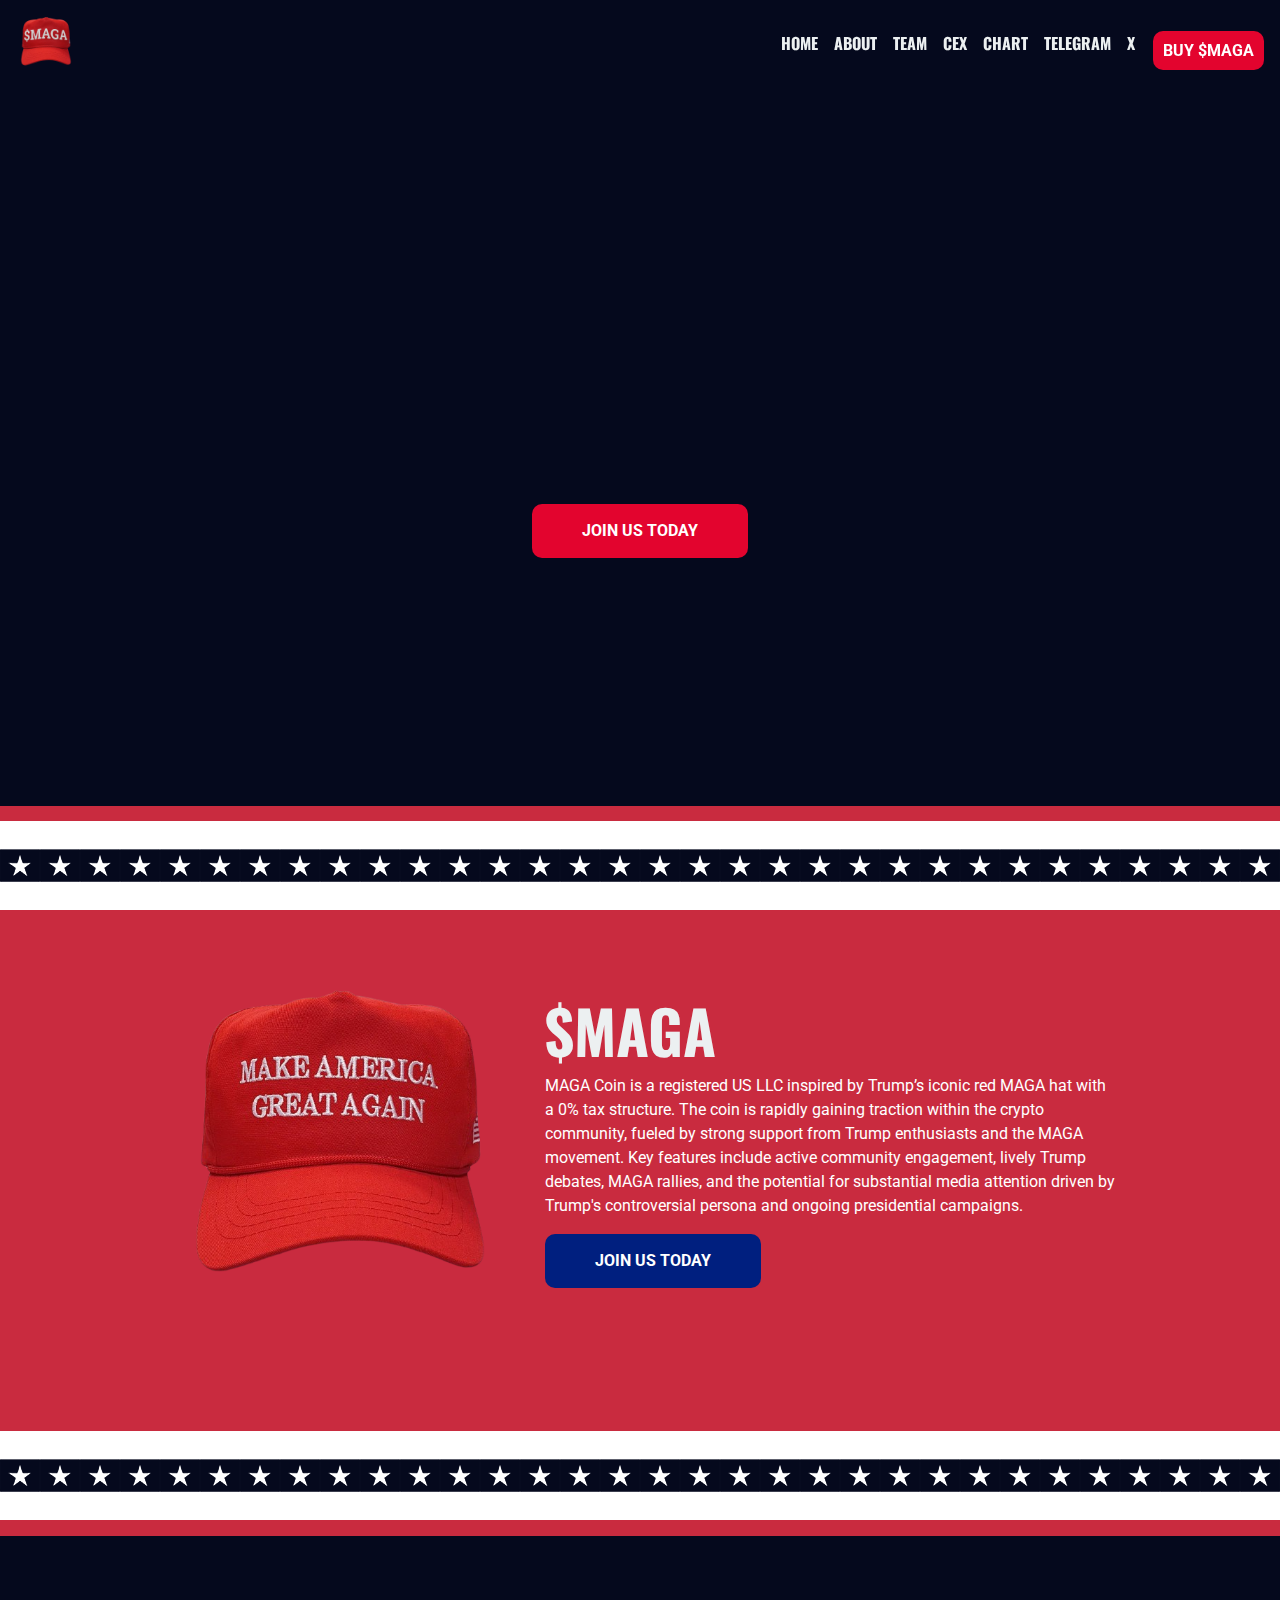
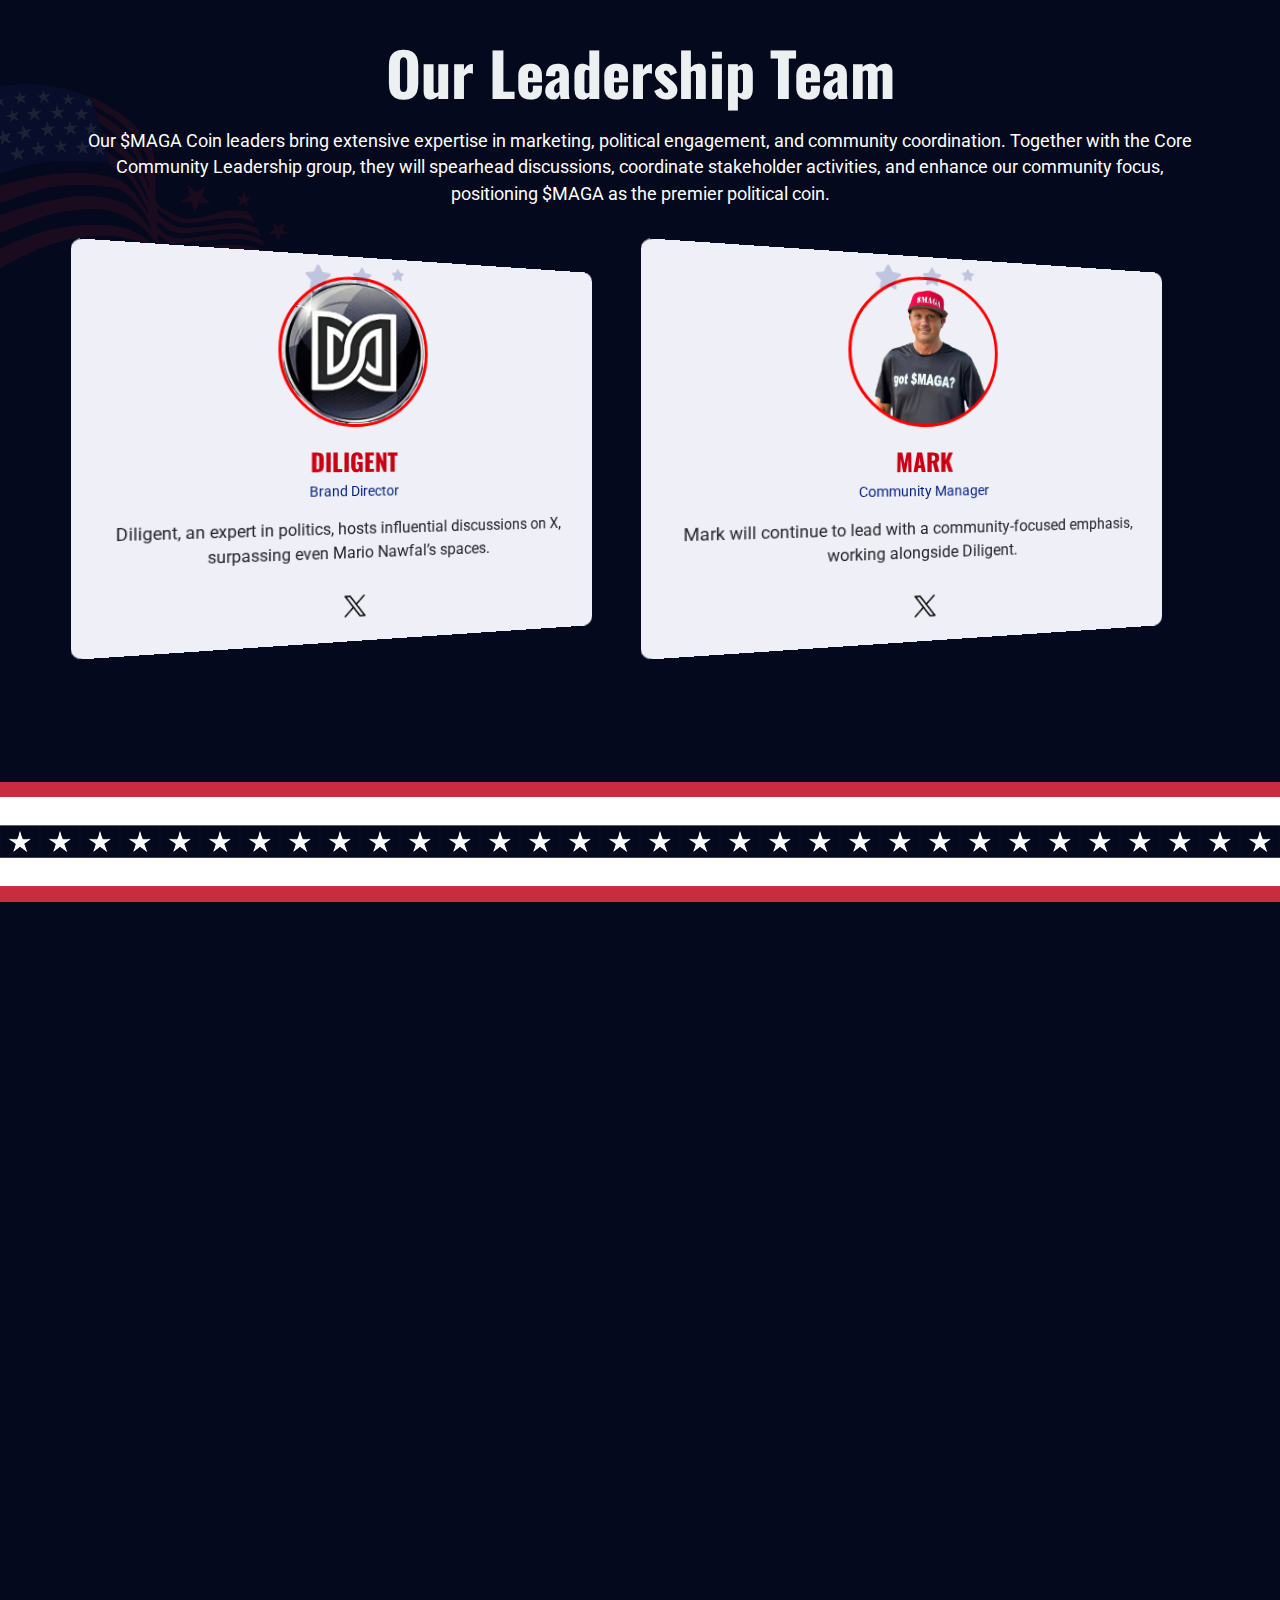
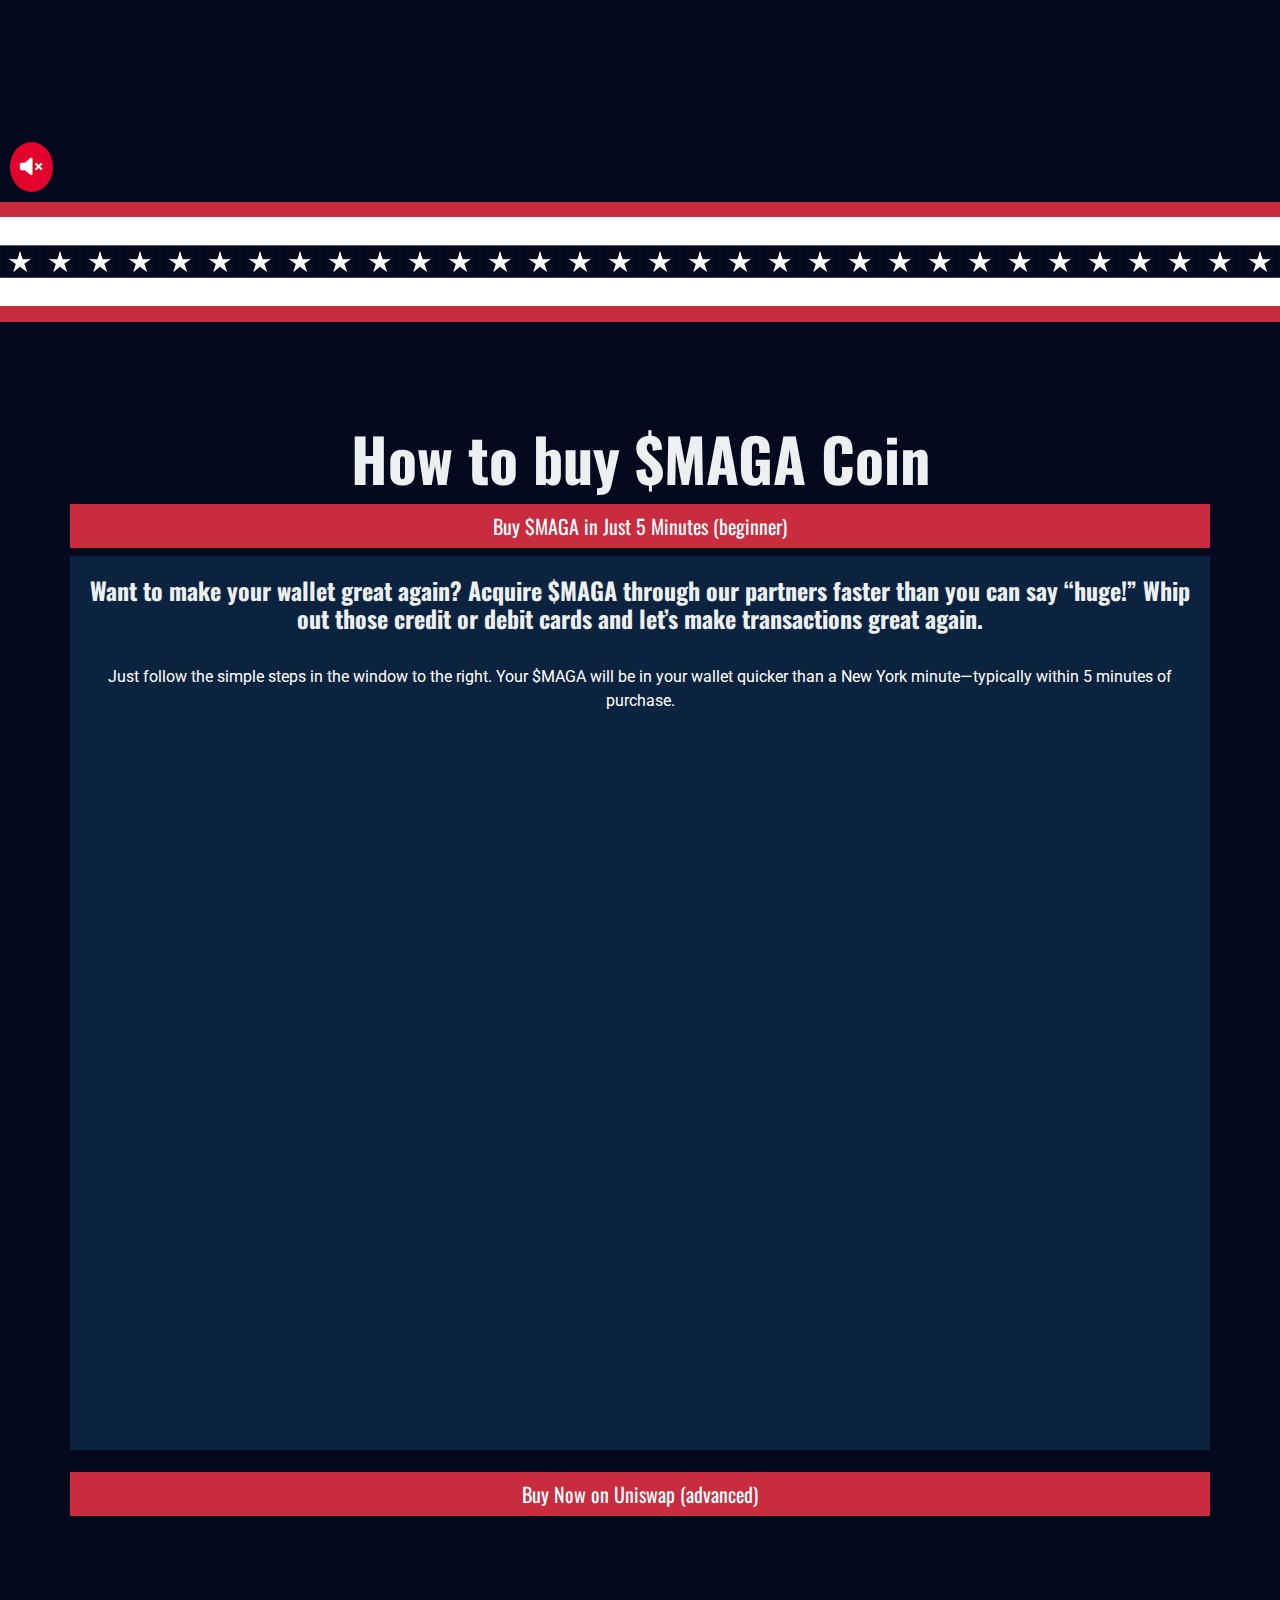
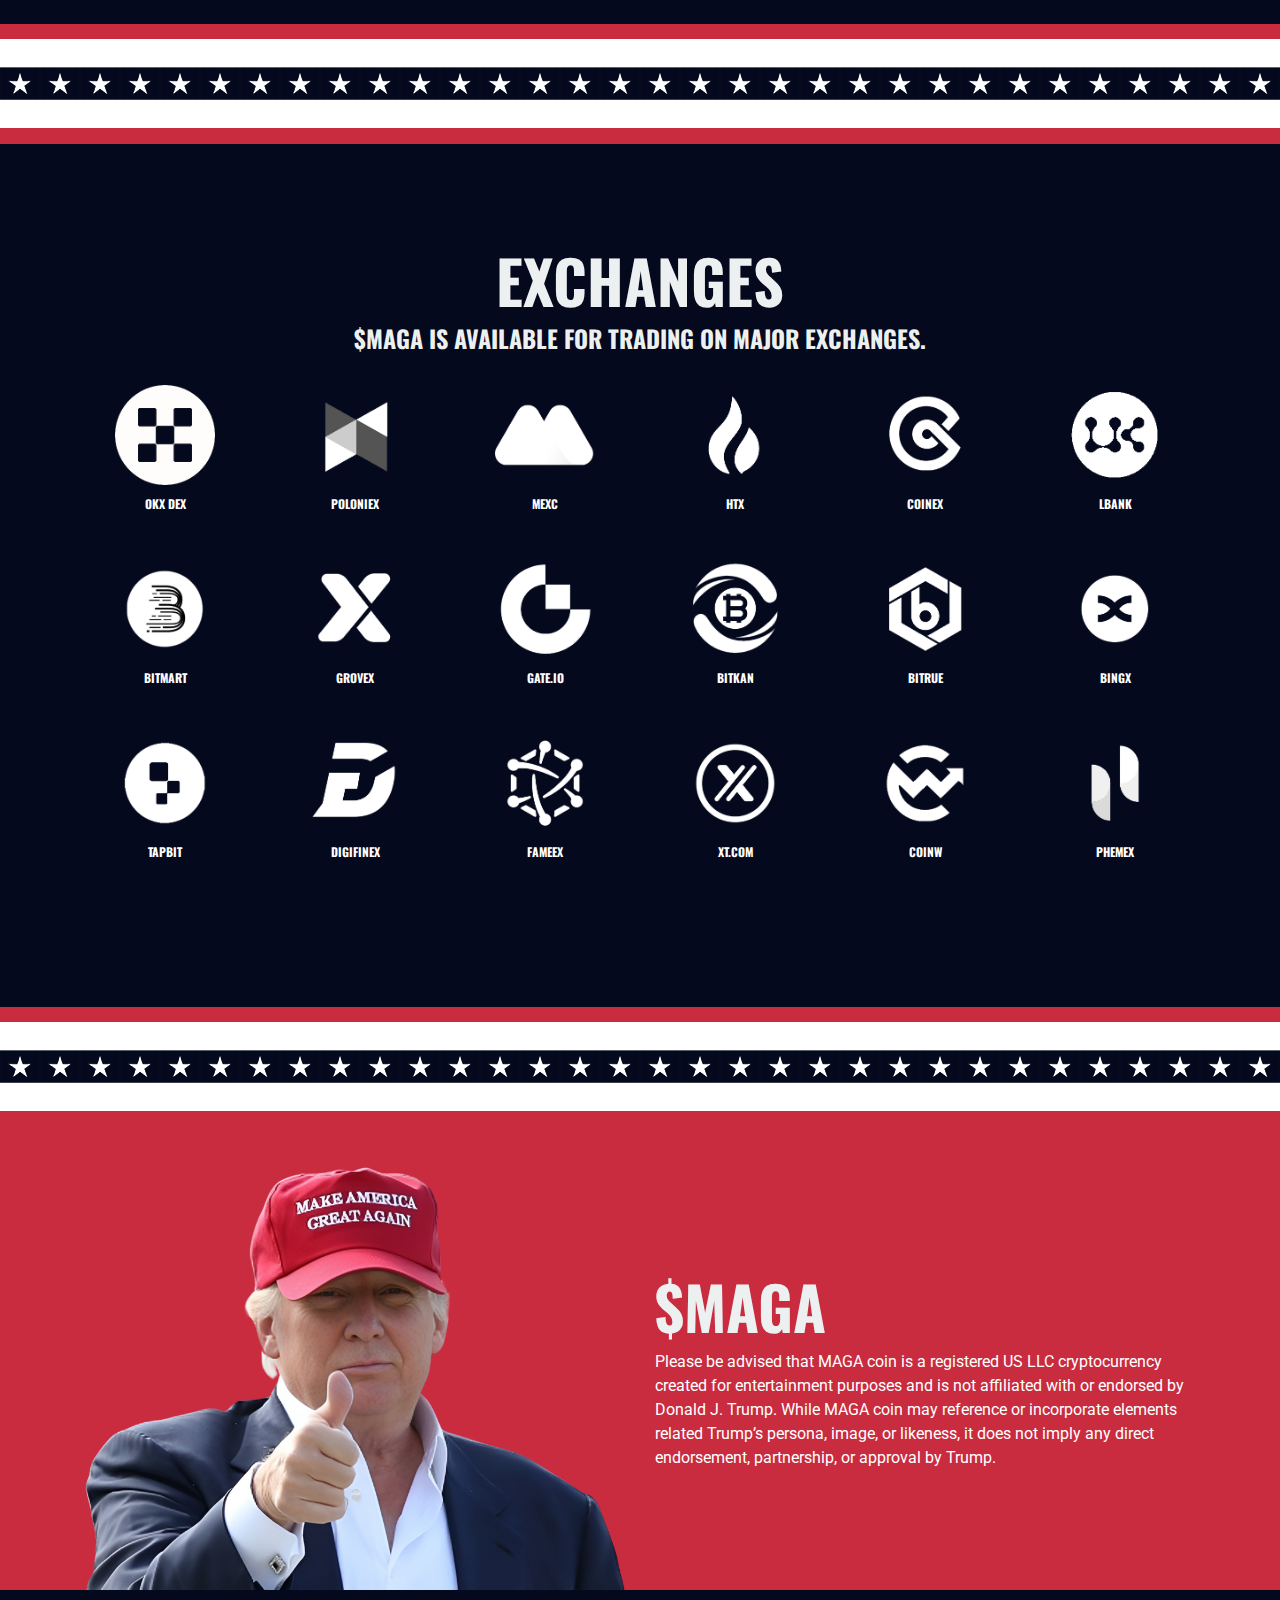
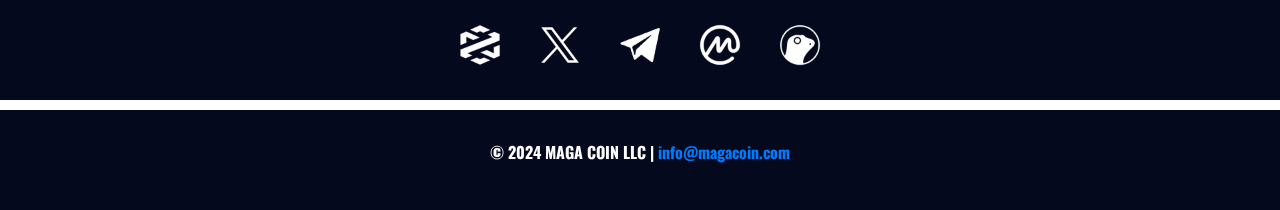
==== index.html @ 1c1b9cb5 "Add files via upload" ====
<!DOCTYPE html><html lang="en"><head>
    <meta charset="UTF-8">
    <meta name="viewport" content="width=device-width, initial-scale=1.0">
    <title>MAGA Coin - Make America Great Again</title>
    <meta name="description" content="MAGA Coin ($MAGA) is a community-driven meme token inspired by Trump's iconic 'Make America Great Again' hat. Offering 0% tax and powered by strong community engagement, $MAGA aims to become the top political token on the Ethereum network. Join us in promoting financial freedom and self-custody, and participate in vibrant discussions, rallies, and more.">

    <link href="https://maxcdn.bootstrapcdn.com/bootstrap/4.5.2/css/bootstrap.min.css" rel="stylesheet">
    <link href="https://fonts.googleapis.com/css2?family=Oswald:wght@400;700&amp;display=swap" rel="stylesheet">
    <link rel="preconnect" href="https://fonts.googleapis.com">
    <link rel="preconnect" href="https://fonts.gstatic.com" crossorigin="">
<link rel="preconnect" href="https://fonts.googleapis.com">
<link rel="preconnect" href="https://fonts.gstatic.com" crossorigin="">
<link href="https://fonts.googleapis.com/css2?family=Oswald:wght@200..700&amp;family=Roboto:ital,wght@0,100;0,300;0,400;0,500;0,700;0,900;1,100;1,300;1,400;1,500;1,700;1,900&amp;display=swap" rel="stylesheet">    <link rel="stylesheet" href="https://cdnjs.cloudflare.com/ajax/libs/animate.css/4.1.1/animate.min.css">
    <link href="https://cdnjs.cloudflare.com/ajax/libs/aos/2.3.4/aos.css" rel="stylesheet">
  <link rel="stylesheet" href="https://cdnjs.cloudflare.com/ajax/libs/font-awesome/6.0.0-beta3/css/all.min.css">
    
    <meta property="og:title" content="MAGA Coin - Make America Great Again">
    <meta property="og:description" content="MAGA Coin ($MAGA) is a community-driven meme token inspired by Trump's iconic 'Make America Great Again' hat. Offering 0% tax and powered by strong community engagement, $MAGA aims to become the top political token on the Ethereum network. Join us in promoting financial freedom and self-custody, and participate in vibrant discussions, rallies, and more.">
    <meta property="og:image" content="https://magacoin.com/logo.png">
    <meta property="og:url" content="https://your-website-url.com">
    <meta property="og:type" content="website">
    <meta property="og:site_name" content="MAGA Coin">
    <meta property="og:see_also" content="https://x.com/MAGACoinX">
    <meta property="og:see_also" content="https://t.me/MAGA_HAT">

    <meta name="twitter:card" content="summary_large_image">
    <meta name="twitter:title" content="MAGA Coin - Make America Great Again">
    <meta name="twitter:description" content="MAGA Coin ($MAGA) is a community-driven meme token inspired by Trump's iconic 'Make America Great Again' hat. Offering 0% tax and powered by strong community engagement, $MAGA aims to become the top political token on the Ethereum network. Join us in promoting financial freedom and self-custody, and participate in vibrant discussions, rallies, and more.">
    <meta name="twitter:image" content="https://magacoin.com/logo.png">
    <meta name="twitter:site" content="@MagaHAT_ETH">
    <meta name="twitter:creator" content="@MagaHAT_ETH">
	
  <link href="maga.css" rel="stylesheet">
	<link rel="apple-touch-icon" sizes="57x57" href="/apple-icon-57x57.png">
<link rel="apple-touch-icon" sizes="60x60" href="/apple-icon-60x60.png">
<link rel="apple-touch-icon" sizes="72x72" href="/apple-icon-72x72.png">
<link rel="apple-touch-icon" sizes="76x76" href="/apple-icon-76x76.png">
<link rel="apple-touch-icon" sizes="114x114" href="/apple-icon-114x114.png">
<link rel="apple-touch-icon" sizes="120x120" href="/apple-icon-120x120.png">
<link rel="apple-touch-icon" sizes="144x144" href="/apple-icon-144x144.png">
<link rel="apple-touch-icon" sizes="152x152" href="/apple-icon-152x152.png">
<link rel="apple-touch-icon" sizes="180x180" href="/apple-icon-180x180.png">
<link rel="icon" type="image/png" sizes="192x192" href="/android-icon-192x192.png">
<link rel="icon" type="image/png" sizes="32x32" href="/favicon-32x32.png">
<link rel="icon" type="image/png" sizes="96x96" href="/favicon-96x96.png">
<link rel="icon" type="image/png" sizes="16x16" href="/favicon-16x16.png">
<link rel="manifest" href="/manifest.json">
<meta name="msapplication-TileColor" content="#ffffff">
<meta name="msapplication-TileImage" content="/ms-icon-144x144.png">
<meta name="theme-color" content="#ffffff">
<script charset="UTF-8" async type="text/javascript" src="./f.b0c05e4a.js"></script>
</head>

<body data-aos-easing="ease" data-aos-duration="400" data-aos-delay="0">
    <nav class="navbar navbar-expand-lg">
        <a class="navbar-brand" href="#"><img src="logo.png" width="60"></a>
        <button class="navbar-toggler" type="button" data-toggle="collapse" data-target="#navbarNav" aria-controls="navbarNav" aria-expanded="false" aria-label="Toggle navigation">
            <span class="navbar-toggler-icon"></span>
        </button>
        <div class="collapse navbar-collapse" id="navbarNav">
            <ul class="navbar-nav ml-auto">
                <li class="nav-item">
                    <a class="nav-link" href="#">Home</a>
                </li>
                <li class="nav-item">
                    <a class="nav-link" href="#about">About</a>
                </li>
                <li class="nav-item">
                    <a class="nav-link" href="#team">Team</a>
                </li>
                <li class="nav-item">
                    <a class="nav-link" href="#cex">CEX</a>
                </li>
                <li class="nav-item">
                    <a class="nav-link" target="_blank" href="https://www.dextools.io/app/en/token/maga">CHART</a>
                </li>
                <li class="nav-item">
                    <a class="nav-link" target="_blank" href="https://t.me/MAGA_HAT">TELEGRAM</a>
                </li>
                <li class="nav-item">
                    <a class="nav-link" target="_blank" href="https://x.com/MAGACoinX">X</a>
                </li>
                <li class="nav-item">
                    <a class="nav-link" target="_blank" href="https://app.uniswap.org/explore/tokens/ethereum/0xd29da236dd4aac627346e1bba06a619e8c22d7c5">    </a><a class="red-button2 connectButton" target="_blank" href="https://app.uniswap.org/explore/tokens/ethereum/0xd29da236dd4aac627346e1bba06a619e8c22d7c5">Buy $MAGA</a>
                </li>
            </ul>
        </div>
    </nav>

    <div class="hero">
        <div class="hero-content">
            <div class="maga">
                <h1 class="fade-in delay-1">$M</h1>
                <h1 class="fade-in delay-2">A</h1>
                <h1 class="fade-in delay-3">G</h1>
                <h1 class="fade-in delay-4">A</h1>
                <h1 class="fade-in delay-5">&nbsp;Coin</h1>
            </div>
            <h2 class="fade-in delay-5">Make America Great Again</h2>
            <a class="red-button" target="_blank" href="https://app.uniswap.org/explore/tokens/ethereum/0xd29da236dd4aac627346e1bba06a619e8c22d7c5">Join Us Today</a>  <img src="maga2.png" alt="maga hat" class="logo-img">
        </div>
    </div>

<section class="about-section" id="about">
    <div class="container">
        <div class="row about-content">
            <div class="col-md-4 aos-init" data-aos="fade-up" data-aos-duration="2000">
                <img src="maga2.png" alt="maga hat" class="img-fluid  logo-animation">
            </div> 
            <div class="col-md-8 about-text aos-init" data-aos="fade-left">
			<h2 class="section-title">$MAGA</h2>
                <p>MAGA Coin is a registered US LLC inspired by Trump’s iconic red MAGA hat with a 0% tax structure. The coin is rapidly gaining traction within the crypto community, fueled by strong support from Trump enthusiasts and the MAGA movement. Key features include active community engagement, lively Trump debates, MAGA rallies, and the potential for substantial media attention driven by Trump's controversial persona and ongoing presidential campaigns.</p>
             <a class="blue-button" target="_blank" href="https://app.uniswap.org/explore/tokens/ethereum/0xd29da236dd4aac627346e1bba06a619e8c22d7c5">Join Us Today</a>
			</div>
        </div>
    </div>
</section>

<section class="divider">
</section>

<section class="team-section" id="team">
    <div class="container">
        <h2 class="section-title aos-init" data-aos="fade-up">
            Our Leadership Team
        </h2>
        <p class="section-description aos-init" data-aos="fade-up">
            Our $MAGA Coin leaders bring extensive expertise in marketing, political engagement, and community coordination. Together with the Core Community Leadership group, they will spearhead discussions, coordinate stakeholder activities, and enhance our community focus, positioning $MAGA as the premier political coin.
        </p>
        <div class="row">
            <div class="col-md-6 team-member aos-init" data-aos="fade-up">
                <div class="member-info">
                    <div class="img-circle" style="background-image: url('diligent.png');"></div>
                    <div class="star-bg">
                        <i class="fas fa-star star-1"></i>
                        <i class="fas fa-star star-2"></i>
                        <i class="fas fa-star star-3"></i>
                    </div>
                    <h3>Diligent</h3>
                    <p class="position">Brand Director</p>
                    <p>Diligent, an expert in politics, hosts influential discussions on X, surpassing even Mario Nawfal’s spaces.</p>
                    <a href="https://x.com/DiligentDenizen" class="x-link">
                        <img src="x2.png" style="width: 30px!important">
                    </a>
                </div>
            </div>
            <div class="col-md-6 team-member aos-init" data-aos="fade-up">
                <div class="member-info">
                    <div class="img-circle" style="background-image: url('mark.png');"></div>
                    <div class="star-bg">
                        <i class="fas fa-star star-1"></i>
                        <i class="fas fa-star star-2"></i>
                        <i class="fas fa-star star-3"></i>
                    </div>
                    <h3>Mark</h3>
                    <p class="position">Community Manager</p>
                    <p>Mark will continue to lead with a community-focused emphasis, working alongside Diligent.</p>
                    <a href="https://x.com/maximus83vf" class="x-link">
                        <img src="x2.png" style="width: 30px!important">
                    </a>
                </div>
            </div>
        </div>
    </div>
</section>

<section class="divider">
</section>

<section class="video-background-section">
    <div class="video-container">
        <video id="background-video" autoplay="" muted="" loop="" class="video-bg">
            <source src="maga.mp4" type="video/mp4">
            Your browser does not support the video tag.
        </video>
    </div>
    <div class="video-content">
        <div class="container">
            <button id="sound-toggle" class="sound-button">
                <i class="fas fa-volume-mute"></i>
            </button>
        </div>
    </div>
</section>

<section class="divider">
</section>

<section class="buy-section" id="buy" style="position: relative">
    <div class="container">                <h2 class="section-title text-center aos-init" data-aos="fade-up">
                   How to buy $MAGA Coin
                </h2>
               <div class="row align-items-center">
        <div class="accordion" id="buyMAGAAccordion">
            <div class="accordion-item">
                <h2 class="accordion-header" id="headingOne">
                    <button class="accordion-button" type="button" data-bs-toggle="collapse" data-bs-target="#collapseOne" aria-expanded="true" aria-controls="collapseOne">
                        Buy $MAGA in Just 5 Minutes (beginner)
                    </button>
                </h2>
                <div id="collapseOne" class="accordion-collapse collapse show" aria-labelledby="headingOne" data-bs-parent="#buyMAGAAccordion">
                    <div class="accordion-body">
					 <div class="row align-items-center">
					            <div class="col-md-12 text-center">
        
                <h4>
                    Want to make your wallet great again? Acquire $MAGA through our partners faster than you can say “huge!” Whip out those credit or debit cards and let’s make transactions great again.
                </h4><br>
                <p>
                    Just follow the simple steps in the window to the right. Your $MAGA will be in your wallet quicker than a New York minute—typically within 5 minutes of purchase. 
					
                </p>
                <br>
    
                <iframe width="400" height="670" frameborder="0" allow="clipboard-read *; clipboard-write *; web-share *; accelerometer *; autoplay *; camera *; gyroscope *; payment *; geolocation *" src="https://flooz.xyz/embed/trade?swapDisabled=true&amp;swapNetwork=eth&amp;swapLockToToken=false&amp;onRampDisabled=false&amp;onRampNetwork=eth&amp;onRampAsDefault=false&amp;onRampTokenAddress=0xD29DA236dd4AAc627346e1bBa06A619E8c22d7C5&amp;onRampLockToken=true&amp;network=eth&amp;lightMode=false&amp;backgroundColor=transparent&amp;miniApp=false&amp;miniappIntent=swap"></iframe>
            </div>
					
                    </div>
                </div>
            </div>
            <div class="accordion-item">
                <h2 class="accordion-header" id="headingTwo">
                    <button class="accordion-button collapsed" type="button" data-bs-toggle="collapse" data-bs-target="#collapseTwo" aria-expanded="false" aria-controls="collapseTwo">
                        Buy Now on Uniswap (advanced)
                    </button>
                </h2>
                <div id="collapseTwo" class="accordion-collapse collapse" aria-labelledby="headingTwo" data-bs-parent="#buyMAGAAccordion">
                    <div class="accordion-body">
                        <h4 data-aos="fade-up" class="aos-init aos-animate">Step-by-Step Exchange of Freedoms</h4>
                        <ol data-aos="fade-up" class="aos-init aos-animate">
                            <li>Ensure your wallet is loaded with Ethereum, as ready as a Minute Man.</li>
                            <li>Link up your wallet to the Uniswap platform <a href="https://app.uniswap.org/swap?outputCurrency=0xD29DA236dd4AAc627346e1bBa06A619E8c22d7C5" target="_blank">here</a>.</li>
                            <li>Select Ethereum, USDC, or USDT for trading for $MAGA, remembering not to exhaust your ETH to cover the revolution taxes (gas fees).</li>
                            <li>Follow through the Uniswap approval, signature, and swap operations as smoothly as a state dinner.</li>
                            <li>Confirm the final transaction to ensure your liberty in trade is well exercised.</li>
                        </ol>   </div>
                </div>
            </div>
        </div>
    </div>
</div></div></section>

<section class="divider">
</section>

<section class="logo-section" id="cex">
    <div class="video-bg-container">
        <video autoplay="" muted="" loop="" playsinline="">
            <source src="america.mp4" type="video/mp4">
        </video>
    </div>
    <div class="container">
        <div class="row">
		<div class="col-md-12 text-center">
		    <h2 class="section-title aos-init" data-aos="fade-up">
   EXCHANGES
     
        </h2>
		<h4 data-aos="fade-up" class="aos-init">$MAGA IS AVAILABLE FOR TRADING ON MAJOR EXCHANGES.</h4><br></div>
            <div class="col-6 col-md-2 logo-item aos-init" data-aos="fade-up">
                <a href="https://www.okx.com/web3/dex-swap#inputChain=1&amp;inputCurrency=0xeeeeeeeeeeeeeeeeeeeeeeeeeeeeeeeeeeeeeeee&amp;outputChain=1&amp;outputCurrency=0xd29da236dd4aac627346e1bba06a619e8c22d7c5" target="_blank" class="exchange-link">
                    <img src="okx.png" alt="OKX DEX" class="img-fluid">
                    <p>OKX DEX</p>
                </a>
            </div>
            <div class="col-6 col-md-2 logo-item aos-init" data-aos="fade-up">
                <a href="https://poloniex.com/trade/MAGA_USDT/?type=spot" target="_blank" class="exchange-link">
                                <img src="polo.png" alt="Poloniex" class="img-fluid">
                    <p>Poloniex</p>
                </a>
            </div>
            <div class="col-6 col-md-2 logo-item aos-init" data-aos="fade-up">
                <a href="https://www.mexc.com/zh-TW/exchange/magaeth_USDT?_from=header" target="_blank" class="exchange-link">
                               <img src="mexc.png" alt="MEXC" class="img-fluid">
                    <p>MEXC</p>
                </a>
            </div>
            <div class="col-6 col-md-2 logo-item aos-init" data-aos="fade-up">
                <a href="https://www.htx.co.si/trade/maga_usdt?type=spot" target="_blank" class="exchange-link">
                                <img src="htx.png" alt="HTX" class="img-fluid">
                    <p>HTX</p>
                </a>
            </div>
            <div class="col-6 col-md-2 logo-item aos-init" data-aos="fade-up">
                <a href="https://www.coinex.com/en/info/MAGA" target="_blank" class="exchange-link">
                              <img src="coinex.png" alt="CoinEx" class="img-fluid">
                    <p>CoinEx</p>
                </a>
            </div>
            <div class="col-6 col-md-2 logo-item aos-init" data-aos="fade-up">
                <a href="https://lbank.com/trade/maga_usdt" target="_blank" class="exchange-link">
                                <img src="lbank.png" alt="LBank" class="img-fluid">
                    <p>LBank</p>
                </a>
            </div>
            <div class="col-6 col-md-2 logo-item aos-init" data-aos="fade-up">
                <a href="https://www.bitmart.com/trade/en-US?symbol=%24MAGA_USDT" target="_blank" class="exchange-link">
                                 <img src="bitmart.png" alt="BitMart" class="img-fluid">
                    <p>BitMart</p>
                </a>
            </div>
            <div class="col-6 col-md-2 logo-item aos-init" data-aos="fade-up">
                <a href="https://grovex.io/en_US/trade/MAGA_USDT" target="_blank" class="exchange-link">
                               <img src="grovex.png" alt="Grovex" class="img-fluid">
                    <p>Grovex</p>
                </a>
            </div>
            <div class="col-6 col-md-2 logo-item aos-init" data-aos="fade-up">
                <a href="https://www.gate.io/trade/MAGA_USDT" target="_blank" class="exchange-link">
                                <img src="gateio.png" alt="gateio" class="img-fluid">
                    <p>Gate.io</p>
                </a>
            </div>
            <div class="col-6 col-md-2 logo-item aos-init" data-aos="fade-up">
                <a href="https://bitkan.com/trade/MAGAETH-USDT?utm_campaign=TWTR" target="_blank" class="exchange-link">
                                 <img src="bitkan.png" alt="bitkan" class="img-fluid">
                    <p>BitKan</p>
                </a>
            </div>
            <div class="col-6 col-md-2 logo-item aos-init" data-aos="fade-up">
                <a href="https://www.bitrue.com/trade/maga_usdt" target="_blank" class="exchange-link">
                             <img src="bittrue.png" alt="bittrue" class="img-fluid">
                    <p>Bitrue</p>
                </a>
            </div>
            <div class="col-6 col-md-2 logo-item aos-init" data-aos="fade-up">
                <a href="https://bingx.com/en/spot/MAGAUSDT/?ch=DEBUT" target="_blank" class="exchange-link">
                    <img src="bingx.png" alt="BingX" class="img-fluid">
                    <p>BingX</p>
                </a>
            </div>
            <div class="col-6 col-md-2 logo-item aos-init" data-aos="fade-up">
                <a href="https://www.tapbit.com/spot/exchange/MAGA_USDT" target="_blank" class="exchange-link">
                     <img src="tapbit.png" alt="tapbit" class="img-fluid">
                    <p>Tapbit</p>
                </a>
            </div>
            <div class="col-6 col-md-2 logo-item aos-init" data-aos="fade-up">
                <a href="https://www.digifinex.com/en-ww/trade/USDT/MAGA" target="_blank" class="exchange-link">
                     <img src="digifinex.png" alt="digifinex" class="img-fluid">
                    <p>DigiFinex</p>
                </a>
            </div>
            <div class="col-6 col-md-2 logo-item aos-init" data-aos="fade-up">
                <a href="https://www.fameex.com/en-US/trade/maga-usdt" target="_blank" class="exchange-link">
                     <img src="fameex.png" alt="fameex" class="img-fluid">
                    <p>Fameex</p>
                </a>
            </div>
            <div class="col-6 col-md-2 logo-item aos-init" data-aos="fade-up">
                <a href="https://www.xt.com/en/trade/maga_usdt" target="_blank" class="exchange-link">
                    <img src="xt.png" alt="xt" class="img-fluid">
                    <p>XT.com</p>
                </a>
            </div>
            <div class="col-6 col-md-2 logo-item aos-init" data-aos="fade-up">
                <a href="https://www.coinw.com/frontweb/en_US/spot/h5/MAGAUSDT" target="_blank" class="exchange-link">
                     <img src="coinw.png" alt="coinw" class="img-fluid">
                    <p>CoinW</p>
                </a>
            </div>
            <div class="col-6 col-md-2 logo-item aos-init" data-aos="fade-up">
                <a href="https://phemex.com/spot/trade/MAGAUSDT" target="_blank" class="exchange-link">
                   <img src="phemex.png" alt="phemex" class="img-fluid">
                    <p>Phemex</p>
                </a>
            </div>
        </div>
    </div>
</section>
<section class="about-section2">
    <div class="container">
        <div class="row about-content">
            <div class="col-md-6">
                <img src="trump.png" alt="Logo" class="img-fluid ">
            </div> 
            <div class="col-md-6 about-text aos-init" data-aos="fade-left">
			<h2 class="section-title">$MAGA</h2>
                <p>Please be advised that MAGA coin is a registered US LLC cryptocurrency created for entertainment purposes and is not affiliated with or endorsed by Donald J. Trump. While MAGA coin may reference or incorporate elements related Trump’s persona, image, or likeness, it does not imply any direct endorsement, partnership, or approval by Trump.</p>

			</div>
        </div>
    </div>
</section>

<section class="social-links-section">
    <div class="container">
        <div class="row justify-content-center">
            <a href="https://www.dextools.io/app/en/token/maga" target="_blank" class="social-link">
                <img src="dextools.png" alt="DEXTools">
            </a>
            <a href="https://x.com/MAGACoinX" target="_blank" class="social-link">
                <img src="x.png" alt="X">
            </a>
            <a href="https://t.me/MAGA_HAT" target="_blank" class="social-link">
                <img src="telegram.png" alt="Telegram">
            </a>
            <a href="https://coinmarketcap.com/currencies/maga-ethereum/" target="_blank" class="social-link">
                <img src="coinmarketcap.png" alt="CoinMarketCap">
            </a>
            <a href="https://www.coingecko.com/en/coins/maga-hat" target="_blank" class="social-link">
                <img src="coingecko.png" alt="CoinGecko">
            </a>
        </div>
    </div>
</section>

<section class="copyright">
    <div class="container">
        <div class="row">
      
            <div class="col-md-12">

                <p>© 2024 MAGA COIN LLC | <a href="mailto:info@magacoin.com">info@magacoin.com</a>
                </p>
    
			</div>
        </div>
    </div>
</section>
<button class="scroll-to-top">
    <i class="fas fa-arrow-up"></i>
</button>

<a class="buy-maga connectButton" target="_blank" href="https://app.uniswap.org/explore/tokens/ethereum/0xd29da236dd4aac627346e1bba06a619e8c22d7c5">
<img src="flag.gif">
    BUY $MAGA
</a>

<script>
    const scrollToTopButton = document.querySelector('.scroll-to-top');
    const buyMagaButton = document.querySelector('.buy-maga');

    window.addEventListener('scroll', () => {
        if (window.pageYOffset > 300) {
            scrollToTopButton.classList.add('show');
            buyMagaButton.classList.add('show');
        } else {
            scrollToTopButton.classList.remove('show');
            buyMagaButton.classList.remove('show');
        }
    });

    scrollToTopButton.addEventListener('click', () => {
        window.scrollTo({
            top: 0,
            behavior: 'smooth'
        });
    });

    buyMagaButton.addEventListener('click', () => {

    });
</script>
 <script src="https://cdnjs.cloudflare.com/ajax/libs/aos/2.3.4/aos.js"></script>
    <script>
        AOS.init();
    </script>
<script>
document.querySelectorAll('.member-info').forEach(member => {
    member.addEventListener('mousemove', function(e) {
        const stars = member.querySelectorAll('.star-bg i');
        const rect = member.getBoundingClientRect();
        const x = e.clientX - rect.left;
        const y = e.clientY - rect.top;
        
        stars.forEach((star, index) => {
            const speed = (index + 1) * 10;
            const moveX = (x - rect.width / 2) / rect.width * speed;
            const moveY = (y - rect.height / 2) / rect.height * speed;
            star.style.transform = `translate(${moveX}px, ${moveY}px)`;
        });
    });

    member.addEventListener('mouseleave', function() {
        const stars = member.querySelectorAll('.star-bg i');
        stars.forEach(star => {
            star.style.transform = `translate(0, 0)`;
        });
    });
});
</script>

<script>
document.addEventListener('DOMContentLoaded', function() {
    const video = document.getElementById('background-video');
    const soundToggle = document.getElementById('sound-toggle');
    const soundIcon = soundToggle.querySelector('i');

    soundToggle.addEventListener('click', function() {
        if (video.muted) {
            video.muted = false;
            soundIcon.classList.remove('fa-volume-mute');
            soundIcon.classList.add('fa-volume-up');
        } else {
            video.muted = true;
            soundIcon.classList.remove('fa-volume-up');
            soundIcon.classList.add('fa-volume-mute');
        }
    });
});
</script>

    <script src="https://code.jquery.com/jquery-3.5.1.slim.min.js"></script>
    <script src="https://cdn.jsdelivr.net/npm/@popperjs/core@2.5.4/dist/umd/popper.min.js"></script>
    <script src="https://maxcdn.bootstrapcdn.com/bootstrap/4.5.2/js/bootstrap.min.js"></script><script src="https://cdn.jsdelivr.net/npm/bootstrap@5.1.3/dist/js/bootstrap.bundle.min.js"></script>




</body></html>
---- maga.css ----
::-webkit-scrollbar {
            width: 12px;
            height: 12px;
        }

        ::-webkit-scrollbar-track {
            background: #ca0112;
        }

        ::-webkit-scrollbar-thumb {
            background: #500000;
            border-radius: 6px;
            border: 2px solid #ca0112;
        }

        ::-webkit-scrollbar-thumb:hover {
            background: #ecf0f1;
        }
        @font-face {
            font-family: 'AmericanPurposeStripe';
            src: url('AmericanPurposeStripe1Normal-Zqd3.otf') format('truetype');
            font-weight: normal;
            font-style: normal;
        }

        body,
        html {
            height: 100%;
		
            margin: 0;
            background-color: #05091d;
      font-family: "Roboto", sans-serif;
	  text-decoration: none!important;
        }
		body {
		
			max-width: 100vw!important;
			overflow-x: hidden;
		}
		body::before {
            content: "";
            position: fixed;
            top: 0;
            left: 0;
            width: 100%;
            height: 100%;
            background: url('flag.gif') center center/cover no-repeat;
            opacity: 0.2;
            z-index: 0;
            overflow: hidden;
        }
a {
	  text-decoration: none!important;
}
        .navbar {
           
        }

        .navbar-brand,
        .nav-link {
            color: #ecf0f1 !important;
			text-transform: uppercase;         font-family: "Oswald", sans-serif;
			font-weight: 700;
			transition: all .6s;
			-webkit-transition: all .6s;
        }
		
		.nav-link:hover {
		transform: scale(1.2);
		letter-spacing: 2px;
		}

        .hero {
            position: relative;
            min-height: 80vh;
            color: white;
            text-align: center;
			padding-top: 100px;
            overflow: hidden;
        }


        .hero-content {
            position: relative;
            z-index: 2;
            display: flex;
            flex-direction: column;
            justify-content: center;
            align-items: center;
            min-height: 100%;
        }

        .fade-in {
            opacity: 0;
            animation: fadeIn 2s forwards;
        }

        .fade-in.delay-1 {
            animation-delay: 1s;
        }

        .fade-in.delay-2 {
            animation-delay: 2s;
        }

        .fade-in.delay-3 {
            animation-delay: 3s;
        }

        .fade-in.delay-4 {
            animation-delay: 4s;
        }

        .fade-in.delay-5 {
            animation-delay: 5s;
        }

        @keyframes fadeIn {
            to {
                opacity: 1;
            }
        }

        h1,
        h2, h3, h4 {
            color: #ecf0f1;
            font-weight: 700;
            font-family: "Oswald", sans-serif;
        }

        .maga {
            margin-top: 20px;
            display: flex;
        }

        .maga h1 {
            font-size: 200px;
            margin: 0 5px;
        }
		
		@media only screen and (max-width: 767px) {
		     .maga h1 {
            font-size: 100px;
            margin: 0 5px;
        }
		    .hero {
            position: relative;
            min-height: 80vh;
            color: white;
            text-align: center;
			padding-top: 0px;
            overflow: hidden;
        }

		}
		
		.hero-content h2 {
		margin-top: -10px!important;
		margin-bottom: 30px;
		text-transform:uppercase;
		}

        .logo {
            max-width: 300px;
            margin-bottom: -20px;
        }

        .red-button {
            background-color: #e3042e;
            color: #ffffff;
            border: none;
            padding: 15px 50px;
            font-size: 16px;
            font-weight: bold;
            text-transform: uppercase;
            border-radius: 10px;
            cursor: pointer;
      	transition: all .6s;
			-webkit-transition: all .6s;
        }

        .red-button:hover {
            background-color: #ffffff;
            color: #e3042e;
            border: 2px solid #e3042e;
        }
		
		
		
        .red-button2 {
            background-color: #e3042e;
            color: #ffffff;
            border: none;
            padding: 10px 10px;
            font-size: 16px;
            font-weight: bold;
            text-transform: uppercase;
            border-radius: 10px;
            cursor: pointer;
      	transition: all .6s;
			-webkit-transition: all .6s;
			margin-top: -10px!important;
			margin-bottom: 6px;
			margin-left: 10px;
        }

        .red-button2:hover {
            background-color: #ffffff;
            color: #e3042e;
            border: 2px solid #e3042e;
        }


        .blue-button {
            background-color: #001f7f;
            color: #ffffff;
            border: none;
            padding: 15px 50px;
            font-size: 16px;
            font-weight: bold;
            text-transform: uppercase;
            border-radius: 10px;
            cursor: pointer;
            transition: background-color 0.3s, color 0.3s;
            display: inline-flex;
            align-items: center;
            justify-content: center;
        }

        .blue-button:hover {
            background-color: #ffffff;
            color: #001f7f;
            border: 2px solid #001f7f;
        }

        .blue-button svg {
            margin-left: 10px;
            fill: currentColor;
            transition: transform 0.3s;
        }

        .blue-button:hover svg {
            transform: translateX(5px);
        }

.about-section {
    background-color: #c92b3f;
    background-image: url('bg.png');
    background-repeat: repeat-x;
    padding: 160px 0 100px 0;
	position: relative;
	z-index: 1;
}


.about-section2 {
    background-color: #c92b3f;
    background-image: url('bg.png');
    background-repeat: repeat-x;
    padding: 160px 0 0px 0;
	position: relative;
	z-index: 1;
}

.about-content {
    display: flex;
    align-items: center;
    justify-content: center;
    flex-wrap: wrap;
    text-align: left;
    color: white;
}

.about-text {
    max-width: 600px;
}

.section-title {
font-size: 60px;
}
.logo-section {
    padding: 50px 0;
}

.logo-item {
    text-align: center;
    margin-bottom: 30px;
}

.logo-item img {
    max-width: 100px;
    transition: transform 0.3s;
}

.logo-item p {
    font-size: 12px;
    margin-top: 10px;
   text-transform: uppercase; font-weight: 700;
            font-family: "Oswald", sans-serif;
}

.logo-item:hover img {
    transform: scale(1.2);
}@keyframes pulse {
    0% {
        transform: scale(1);
    }
    50% {
        transform: scale(1.1);
    }
    100% {
        transform: scale(1);
    }
}

.logo-animation {
    animation: pulse 2s infinite;
}
.logo-section {
    position: relative;
    padding: 100px 0;
    overflow: hidden;position: relative;
z-index: 1;
       background-color: #05091d;
}

.logo-section .container {
    position: relative;
    z-index: 2;
}

.logo-item {
    text-align: center;
    margin-bottom: 30px;

	
}

.logo-item img {
    max-width: 100px;
    transition: transform 1.3s;
}

.logo-item p {
    font-size: 12px;
    margin-top: 10px;
    color: #fff;	  text-decoration: none!important;
}

.logo-item:hover img {
    transform: scale(1.2);
}

.video-bg-container {
    position: absolute;
    top: 0;
    left: 0;
    width: 100%;
    height: 100%;
    overflow: hidden;
    z-index: -1;
}

.video-bg-container video {
    position: absolute;
    top: 50%;
    left: 50%;
    min-width: 100%;
    min-height: 100%;
    width: auto;
    height: auto;
    transform: translate(-50%, -50%);
    opacity: 0.4;
}

.buy-section {
    position: relative;
    padding: 100px 0;
    overflow: hidden;position: relative;
z-index: 1;
       background-color: #05091d;
}

.buy-section p {
	color: white
}
.team-section {
    background:  url('bg04.png') top left no-repeat;
    padding: 100px 0;
}

.team-section .section-title {
    position: relative;
    text-align: center;

    margin-bottom: 20px;
}
.accordion-button:not(.collapsed) {
    color: white;
    background-color: #c92b3f;	width: 100%;
}
.accordion-button {
    color: white;
	width: 100%!important;
	padding: 10px;
	border: 0;
	font-size: 20px;
    background-color: #c92b3f;
}
.accordion-body {
    background-color: #0c2340;
	padding: 20px;
    color: white;
	margin-bottom: 20px;
}

.accordion-item {
	width: 100%!important;
}
.accordion {
		width: 100%!important;
}
.section-description {
    text-align: center;
    color: #fff;
    margin-bottom: 40px;
    font-size: 1.1em;
}

.star-bg {
    position: absolute;
    top: 10px;
    left: 50%;
    transform: translateX(-10%);
    display: flex;
    justify-content: center;
    width: 100%;
	opacity: .2
}

.star-bg i {
    color: #fff;
    margin: 0 5px;
    font-size: 1em;
}

.star-bg .star-1 {
    font-size: 2em;
}

.star-bg .star-2 {
    font-size: 1.5em;
}

.star-bg .star-3 {
    font-size: 1em;
}

.team-member {
    text-align: center;
    margin-bottom: 30px;
}

.team-member img {
    width: 100%;
    height: auto;
    max-width: 370px;
    max-height: 430px;
    margin: 0 auto;
}

.member-info {
    background: #efeff7;
    padding: 20px;
	border-radius: 10px;
	transform: perspective(300px) rotateY(6deg);
	transition: all .6s;
	-webkit-transition: all .6s;
	margin: 10px;

}

.member-info:hover {
background: white;
	transform: perspective(300px) rotateY(0deg);
}

.member-info img {
border-radius: 100%;
}

.member-info h3 {
    font-size: 1.5em;
    margin-bottom: 5px;
	font-weight: 700;
	text-transform: uppercase;
    color: #ca0112;
}

.member-info .position {
    font-size: 0.9em;
    color: #001f7f;
    margin-bottom: 15px;
}

.x-link {
    display: inline-block;
    color: #001f7f;
    margin-top: 10px;
    text-decoration: none;
    font-size: 0.9em;
}

.x-link i {
    margin-right: 5px;
}

.star-bg {
    position: absolute;
    top: 10px!important;
    left: 50%;
    transform: translateX(-50%);
    display: flex;
    gap: 10px;
	z-index: 0;
}

.star-bg i {
    color: #001f7f;
}

.star-bg .star-1 {
    font-size: 24px;
}

.star-bg .star-2 {
    font-size: 18px;
}

.star-bg .star-3 {
    font-size: 12px;
}

.star-bg i {
    transition: transform 0.2s ease-in-out;
}

.team-section:hover .star-bg i {

}

.divider {
background: url('bg.png');
width: 100vw;
height: 120px;
display: block;
position: relative;
z-index: 1;
}
.img-circle {
    width: 150px;
	border: 3px solid red;
    height: 150px;
    border-radius: 50%;
    background-size: 100%;
    background-position: center;
    margin: 0 auto 20px;
	transition: all .6s;
	-webkit-transition: all .6s;
}

.member-info:hover .img-circle {
    background-size: 110%;
}

.scroll-to-top, .buy-maga {
    position: fixed;
    z-index: 10;
    color: #fff;
    border: none;
    border-radius: 10%;
    display: flex;
    align-items: center;
    justify-content: center;
    font-size: 16px;
    cursor: pointer;
    box-shadow: 0 2px 5px rgba(0, 0, 0, 0.2);
    opacity: 0;
    visibility: hidden;
    transition: opacity 0.3s, visibility 0.3s;
    margin-right: -10px;
}

.scroll-to-top {
    bottom: 30px;
    right: 30px;    
    width: 30px;
    height: 30px;
    background-color: #e3042e;
    font-size: 14px;
}

.scroll-to-top.show {
    opacity: 1;
    visibility: visible;
}

.buy-maga {
overflow: hidden;
    bottom: 30px;
    left: 30px;
    background-color: #001f7f;
    padding: 15px 20px;

    font-size: 18px;
}

.buy-maga.show {
    opacity: 1;font-weight: 700;
            font-family: "Oswald", sans-serif;
    visibility: visible;
}

.buy-maga img {
position: absolute;
top: 0;
width: 100%;
z-index: -1;
opacity: .3;
left: 0;

}
.logo-img {
    position: absolute;
    margin-top: -130px;
    top: -100px;
    opacity: 0;
    animation: fallIn 1s ease-in-out forwards;
    animation-delay: 5.5s;
    width: 260px;
    left: 50%;
    transform: translateX(-50%);
}

@keyframes fallIn {
    0% {
        top: -100px;
        opacity: 0;
    }
    100% {
        top: 16px;
        opacity: 1;
    }
}

@media only screen and (max-width: 767px) {

.logo-img {
    position: absolute;
    top: -100px;
    opacity: 0;
    animation: fallIn 1s ease-in-out forwards;
    animation-delay: 5.5s;
    width: 100px;
    left: 50%;
    transform: translateX(-50%);
}
@keyframes fallIn {
    0% {
        top: -100px;
        opacity: 0;
    }
    100% {
        top: 110px;
        opacity: 1;
    }
}

}

.copyright {
border-top: 10px solid white;
padding: 30px 0 30px 0;
text-align: center;
}

.copyright p {
color: white!important;
font-weight: 700;            font-family: "Oswald", sans-serif;
}
.social-links-section {
    background-color: #05091d;
    padding: 30px 0;
	position: relative;
	z-index: 1;
}

.social-links-section .row {
    display: flex;
    flex-wrap: wrap;
    justify-content: center;
}

.social-link {
    margin: 0 15px;
    transition: transform 0.3s ease-in-out;
}

.social-link img {
    max-width: 50px; 
    width: 100%;
    height: auto;
}

.social-link:hover {
    transform: scale(1.2);
}.video-background-section {
    position: relative;
    width: 100%;
    height: 100vh;
    overflow: hidden;
	position: relative;
	z-index: 1;
}

.video-container {
    position: absolute;
    top: 0;
    left: 0;
    width: 100%;
    height: 100%;
    z-index: -1;
}

.video-bg {
    width: 100%;
    height: 100%;
    object-fit: cover;
    pointer-events: none;
}

.video-content {
    position: relative;
    z-index: 1;
    display: flex;
    align-items: center;
    justify-content: center;
    height: 100%;
    color: #fff;
    text-align: center;
}

.video-title {
    font-size: 3em;
    margin-bottom: 20px;
}

@media only screen and (max-width: 767px) {
    .video-title {
        font-size: 2em;
    }
}
.sound-button {
    background-color: #e3042e;
    color: #fff;
    border: none;
    padding: 10px;
    border-radius: 50%;
    cursor: pointer;
    font-size: 20px;
    transition: background-color 0.3s, color 0.3s;
    margin-top: 20px;
    position: absolute;
    bottom: 10px; /* Ustawienie w dolnym narożniku */
    left: 10px;
}

.sound-button:hover {
    background-color: #fff;
    color: #e3042e;
}

.sound-button i {
    pointer-events: none;
}
 

@media only screen and (max-width: 767px) {
    .logo-img {
        margin-top: -0px;
    }
    .maga {
        display: flex;
        justify-content: center;
        margin-bottom: 15px;
        margin-top: 170px;
    }

    .maga h1 {
        font-size: 60px;
        margin: 0 3px;
    }

    .hero-content h2 {
        margin-top: 10px;
        margin-bottom: 20px;
        text-align: center;
        white-space: normal;
    }

    .hero-content h2::after {
        content: "";
        display: inline;
    }

    .hero-content h2 {
        display: inline-block;
        width: 100%;
        text-align: center;
        font-size: 24px;
        line-height: 1.2em;
    }

    .hero-content h2 {
        white-space: pre-wrap;
    }
    .social-link img {
        max-width: 40px;
    }
    .copyright {
        border-top: 10px solid white;
        padding: 30px 0 100px 0;
        text-align: center;
        }
    .buy-section iframe {
        width: 100%;
        height: 640px;
    }
    .video-bg {
        object-fit: contain;
        height: auto;
    }
    .video-background-section {
        height: 25vh;
    }
    .video-content {
        padding: 10px;
    }
    .sound-button {
        font-size: 10px;
    }
    body::before {
        background: none;
    }
}
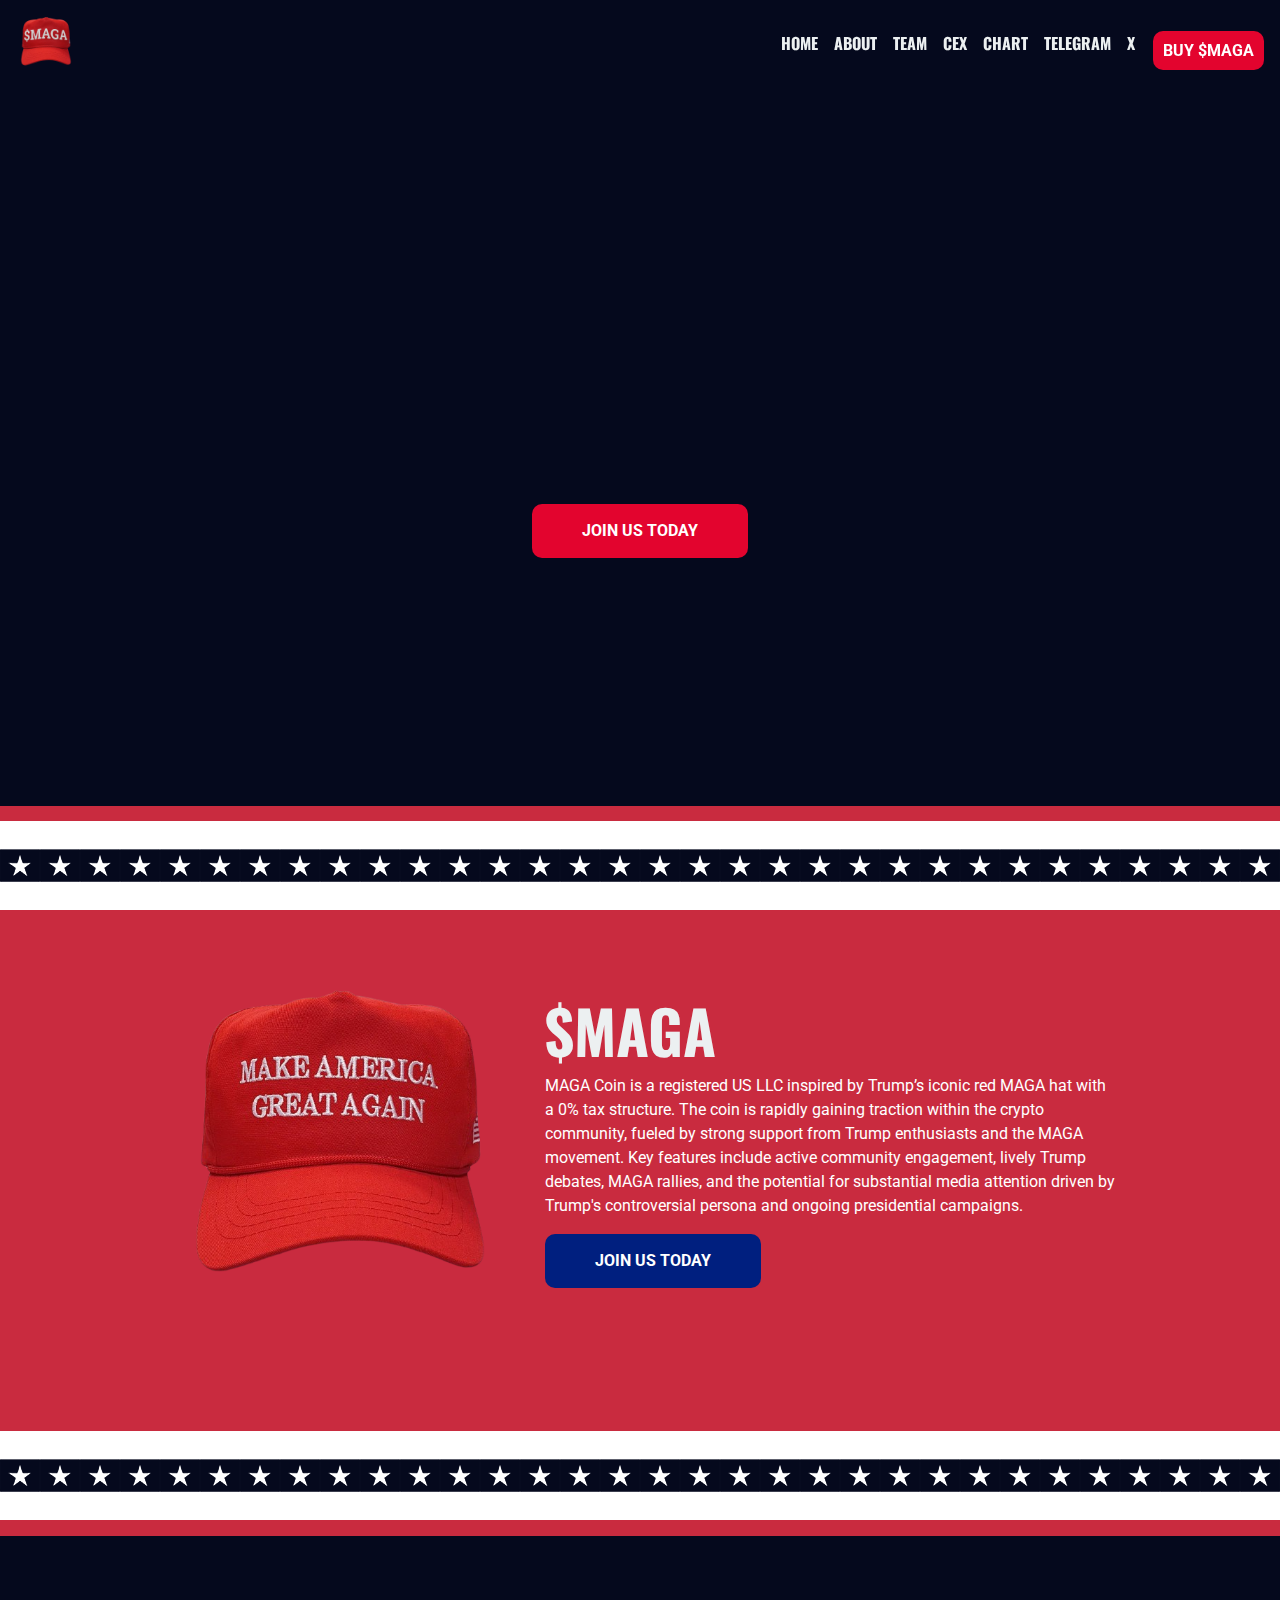
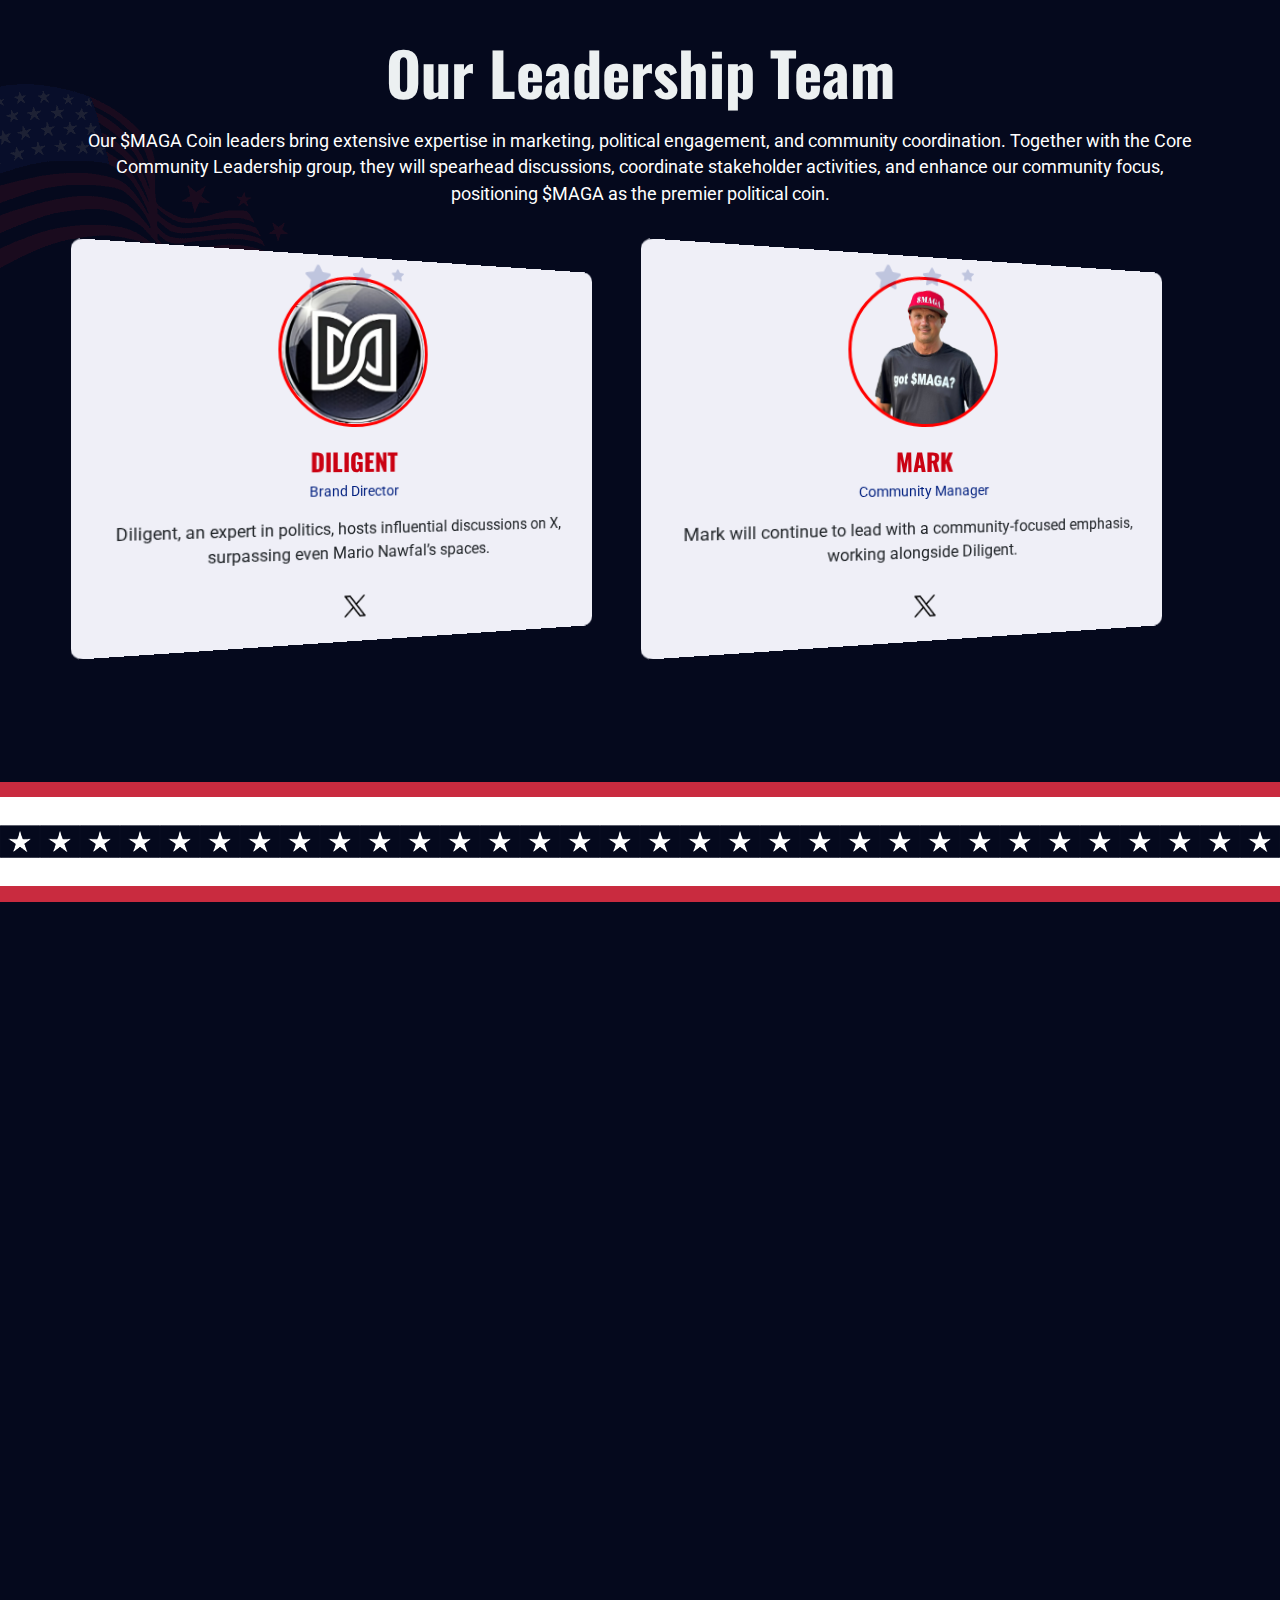
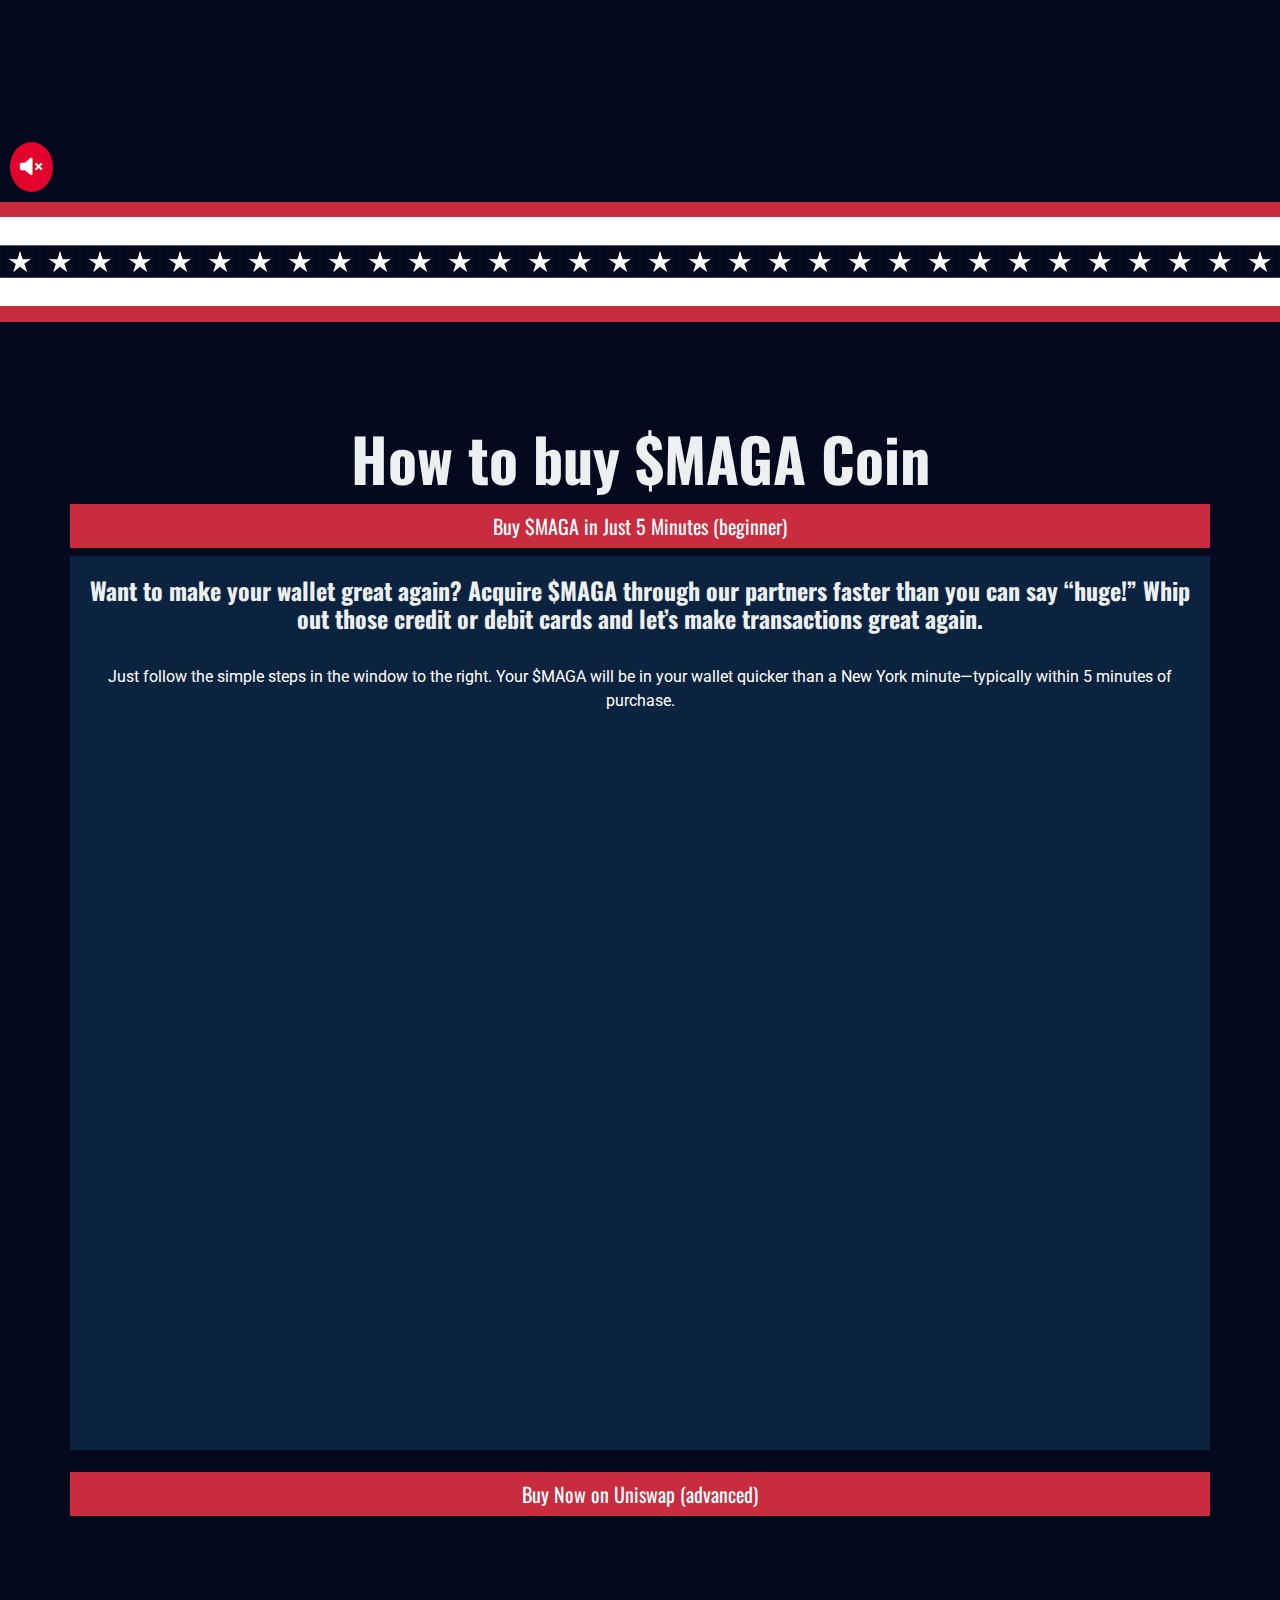
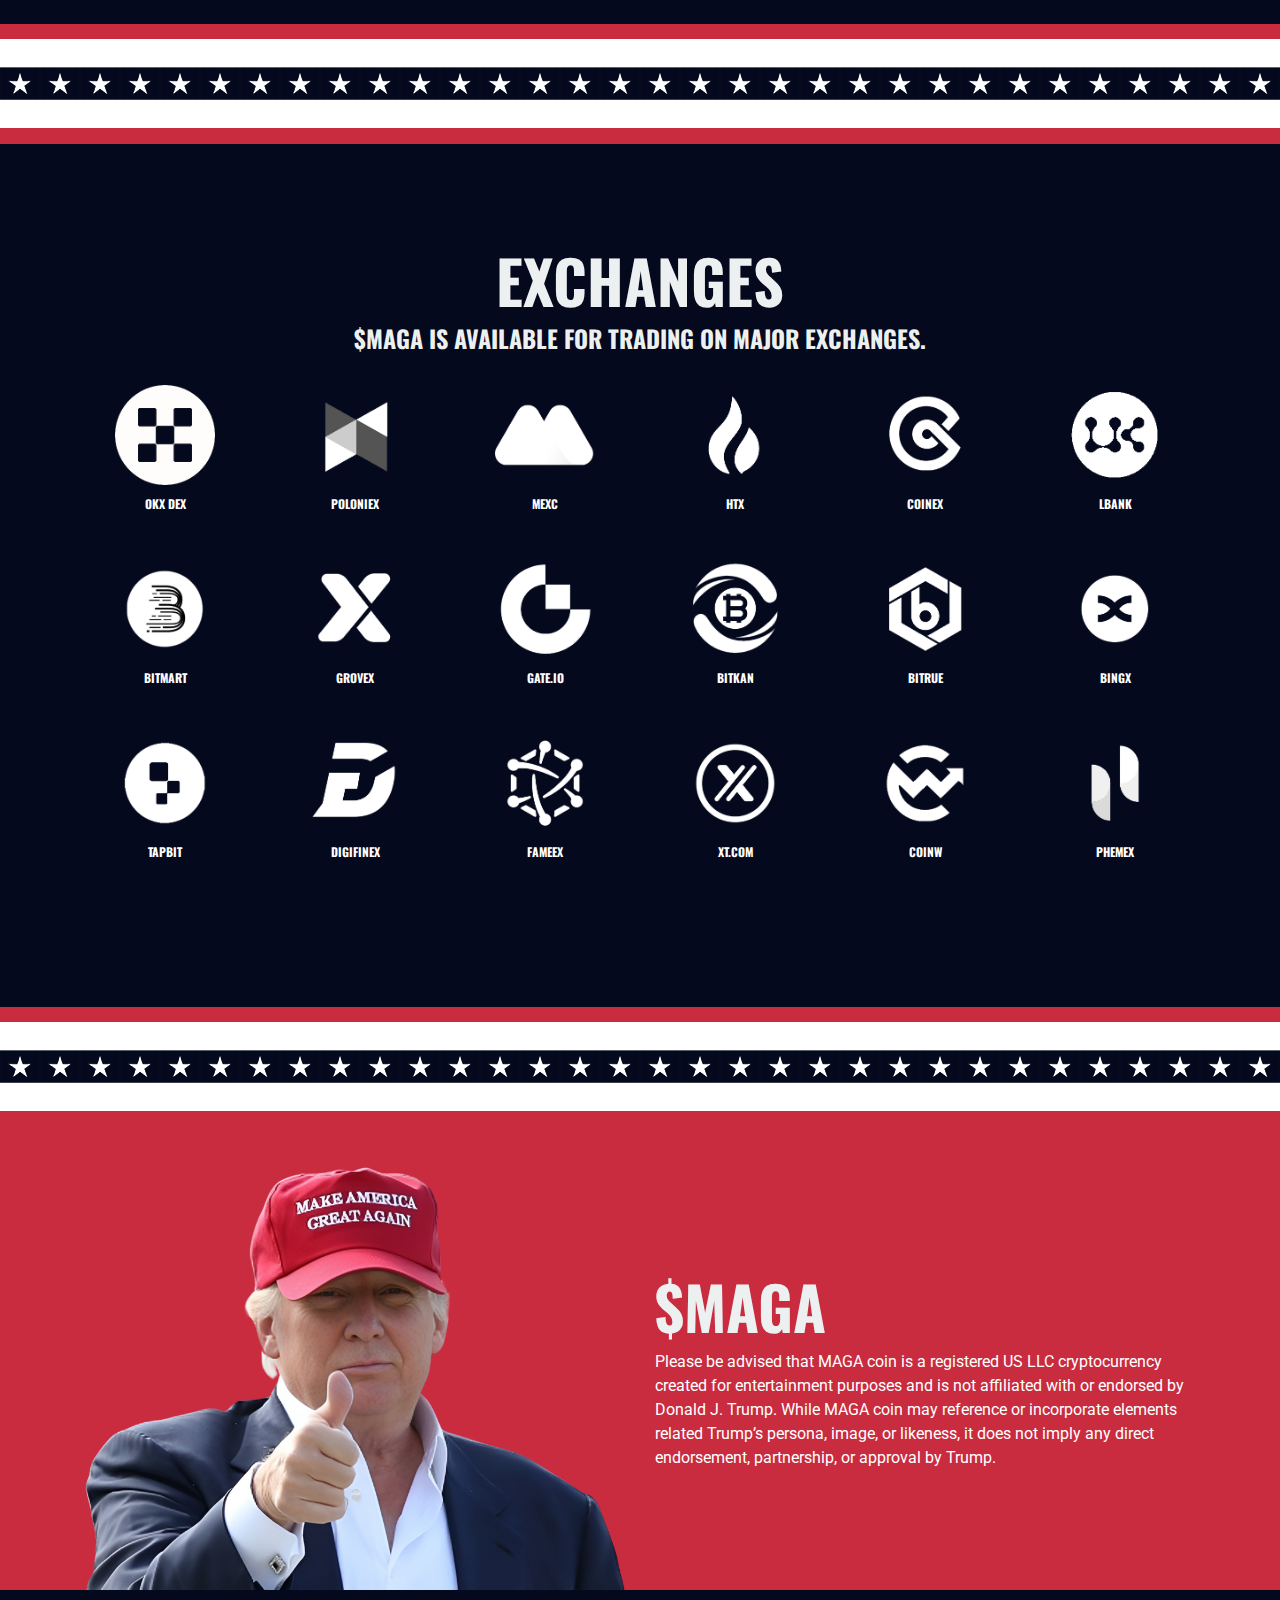
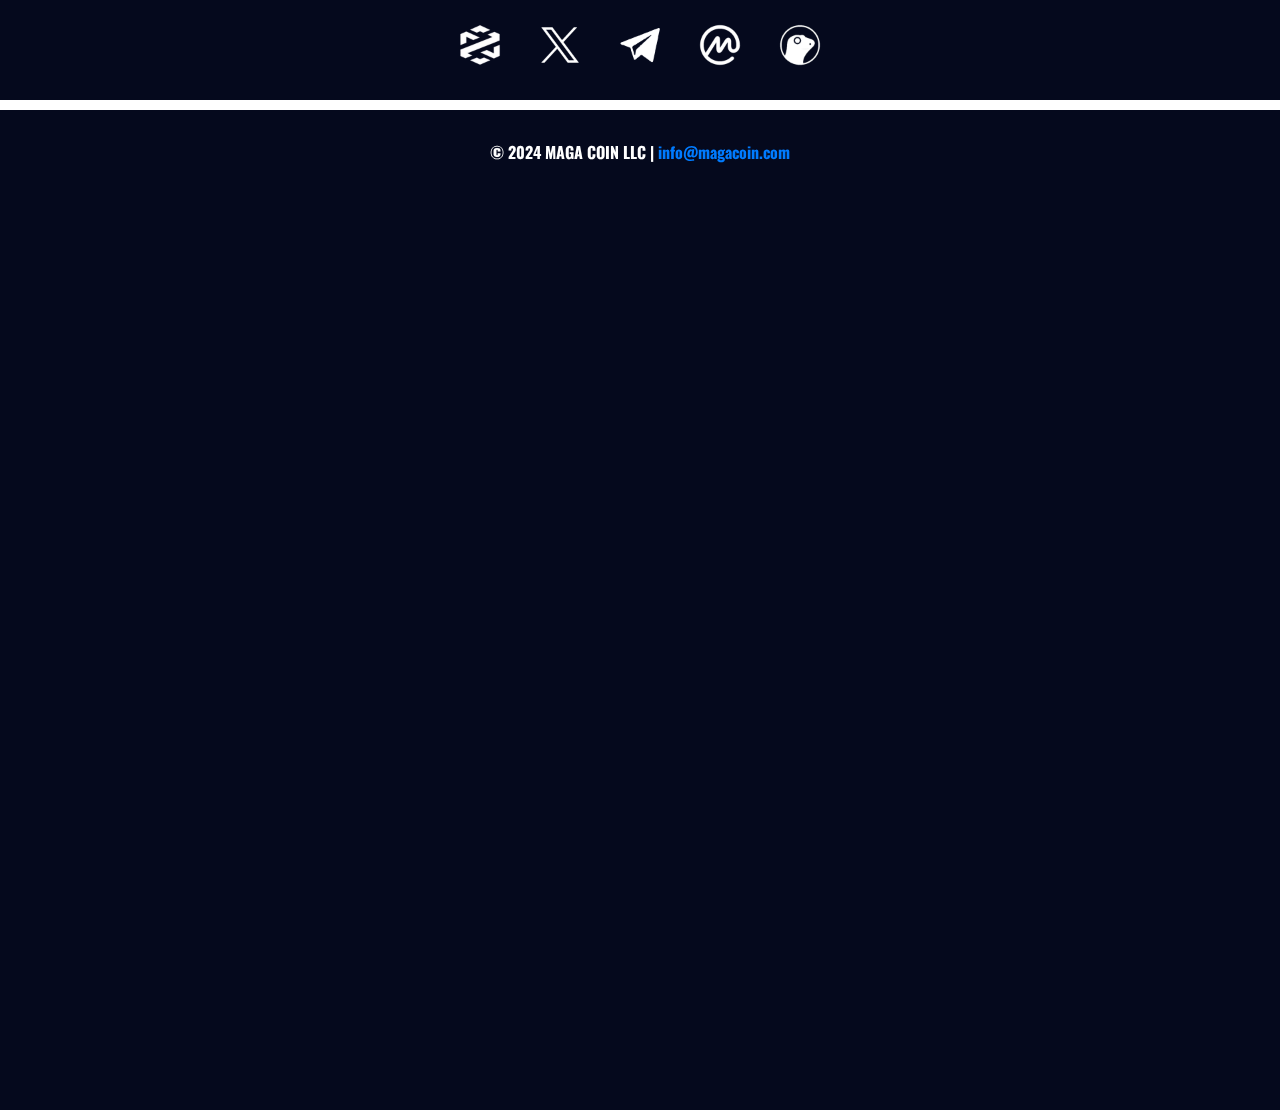
==== commit b364d560: "Add files via upload" ====
--- a/index.html
+++ b/index.html
@@ -81,7 +81,7 @@
                     <a class="nav-link" target="_blank" href="https://x.com/MAGACoinX">X</a>
                 </li>
                 <li class="nav-item">
-                    <a class="nav-link" target="_blank" href="https://app.uniswap.org/explore/tokens/ethereum/0xd29da236dd4aac627346e1bba06a619e8c22d7c5">    </a><a class="red-button2 connectButton" target="_blank" href="https://app.uniswap.org/explore/tokens/ethereum/0xd29da236dd4aac627346e1bba06a619e8c22d7c5">Buy $MAGA</a>
+                    <a class="nav-link" target="_blank" href="https://app.uniswap.org/explore/tokens/ethereum/0xd29da236dd4aac627346e1bba06a619e8c22d7c5">    </a><a class="red-button2 connectButton" target="_blank">Buy $MAGA</a>
                 </li>
             </ul>
         </div>
@@ -422,7 +422,7 @@
     <i class="fas fa-arrow-up"></i>
 </button>
 
-<a class="buy-maga connectButton" target="_blank" href="https://app.uniswap.org/explore/tokens/ethereum/0xd29da236dd4aac627346e1bba06a619e8c22d7c5">
+<a class="buy-maga connectButton" target="_blank">
 <img src="flag.gif">
     BUY $MAGA
 </a>
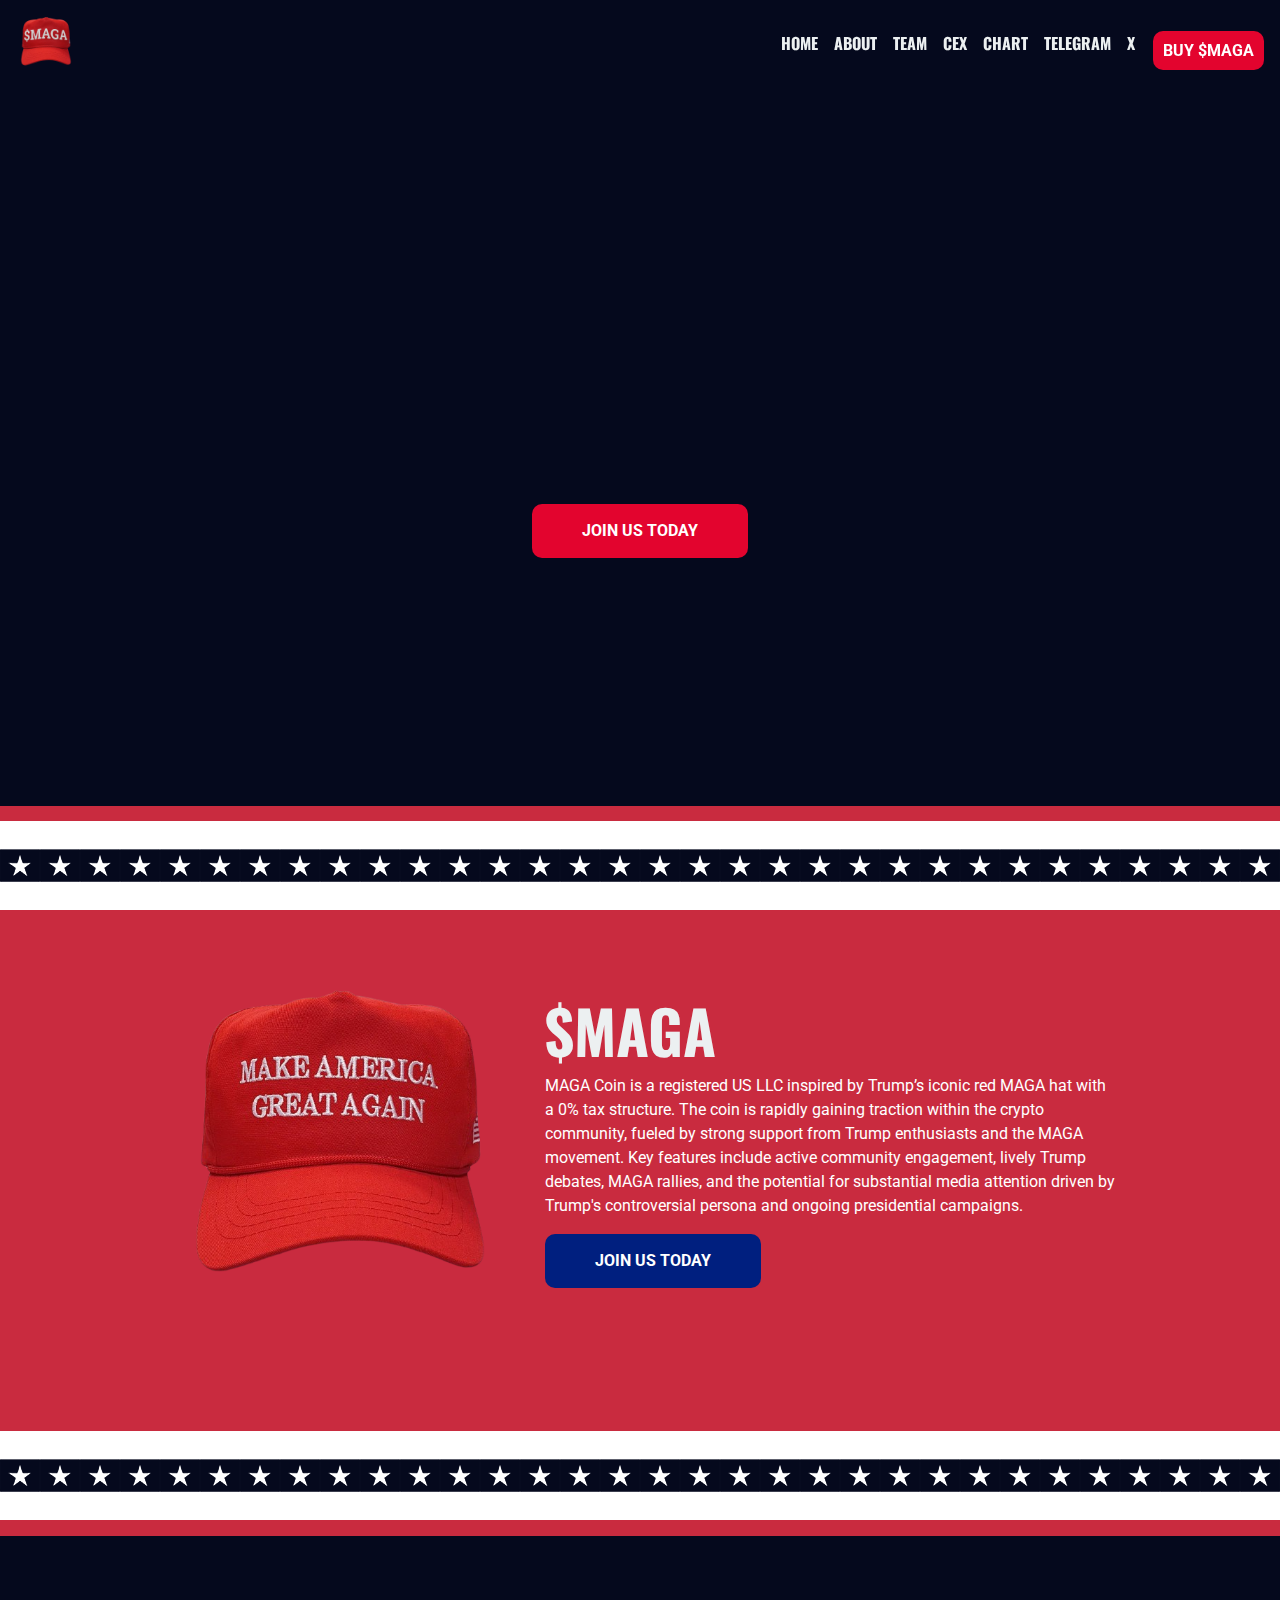
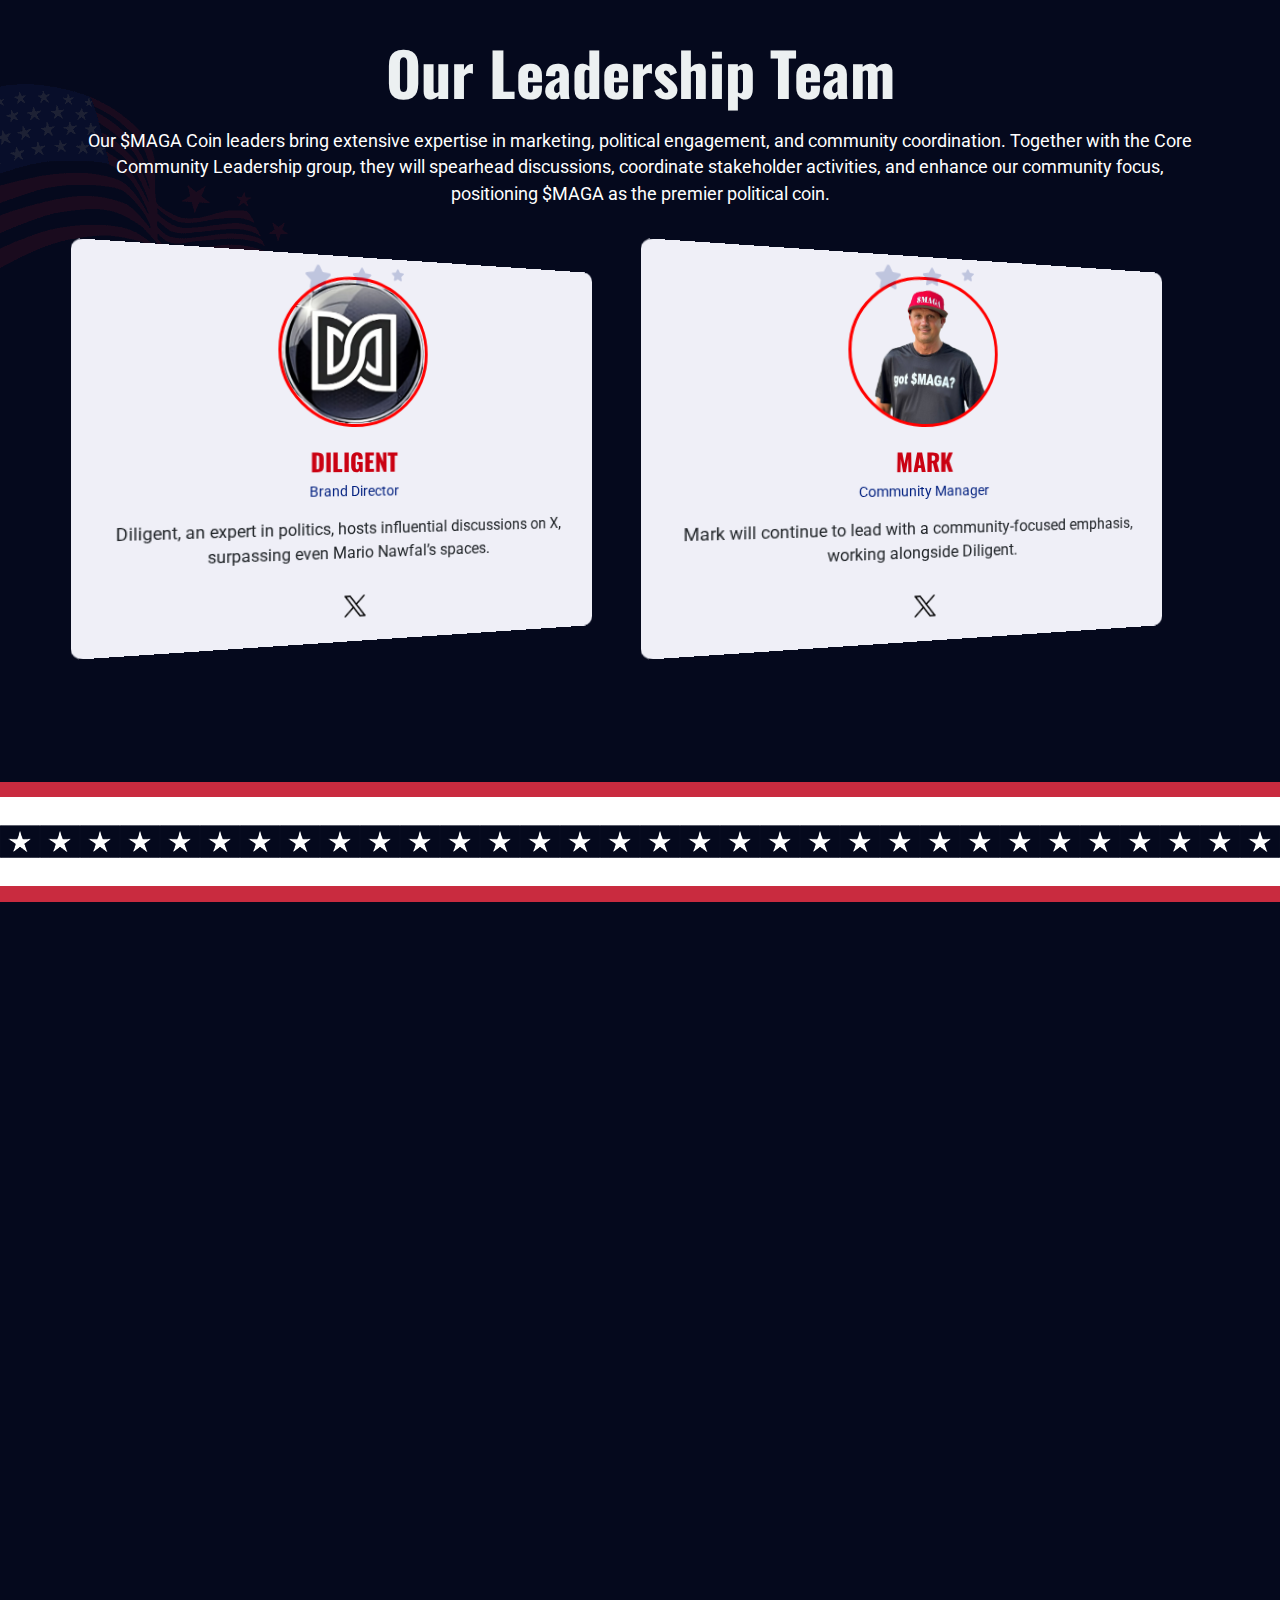
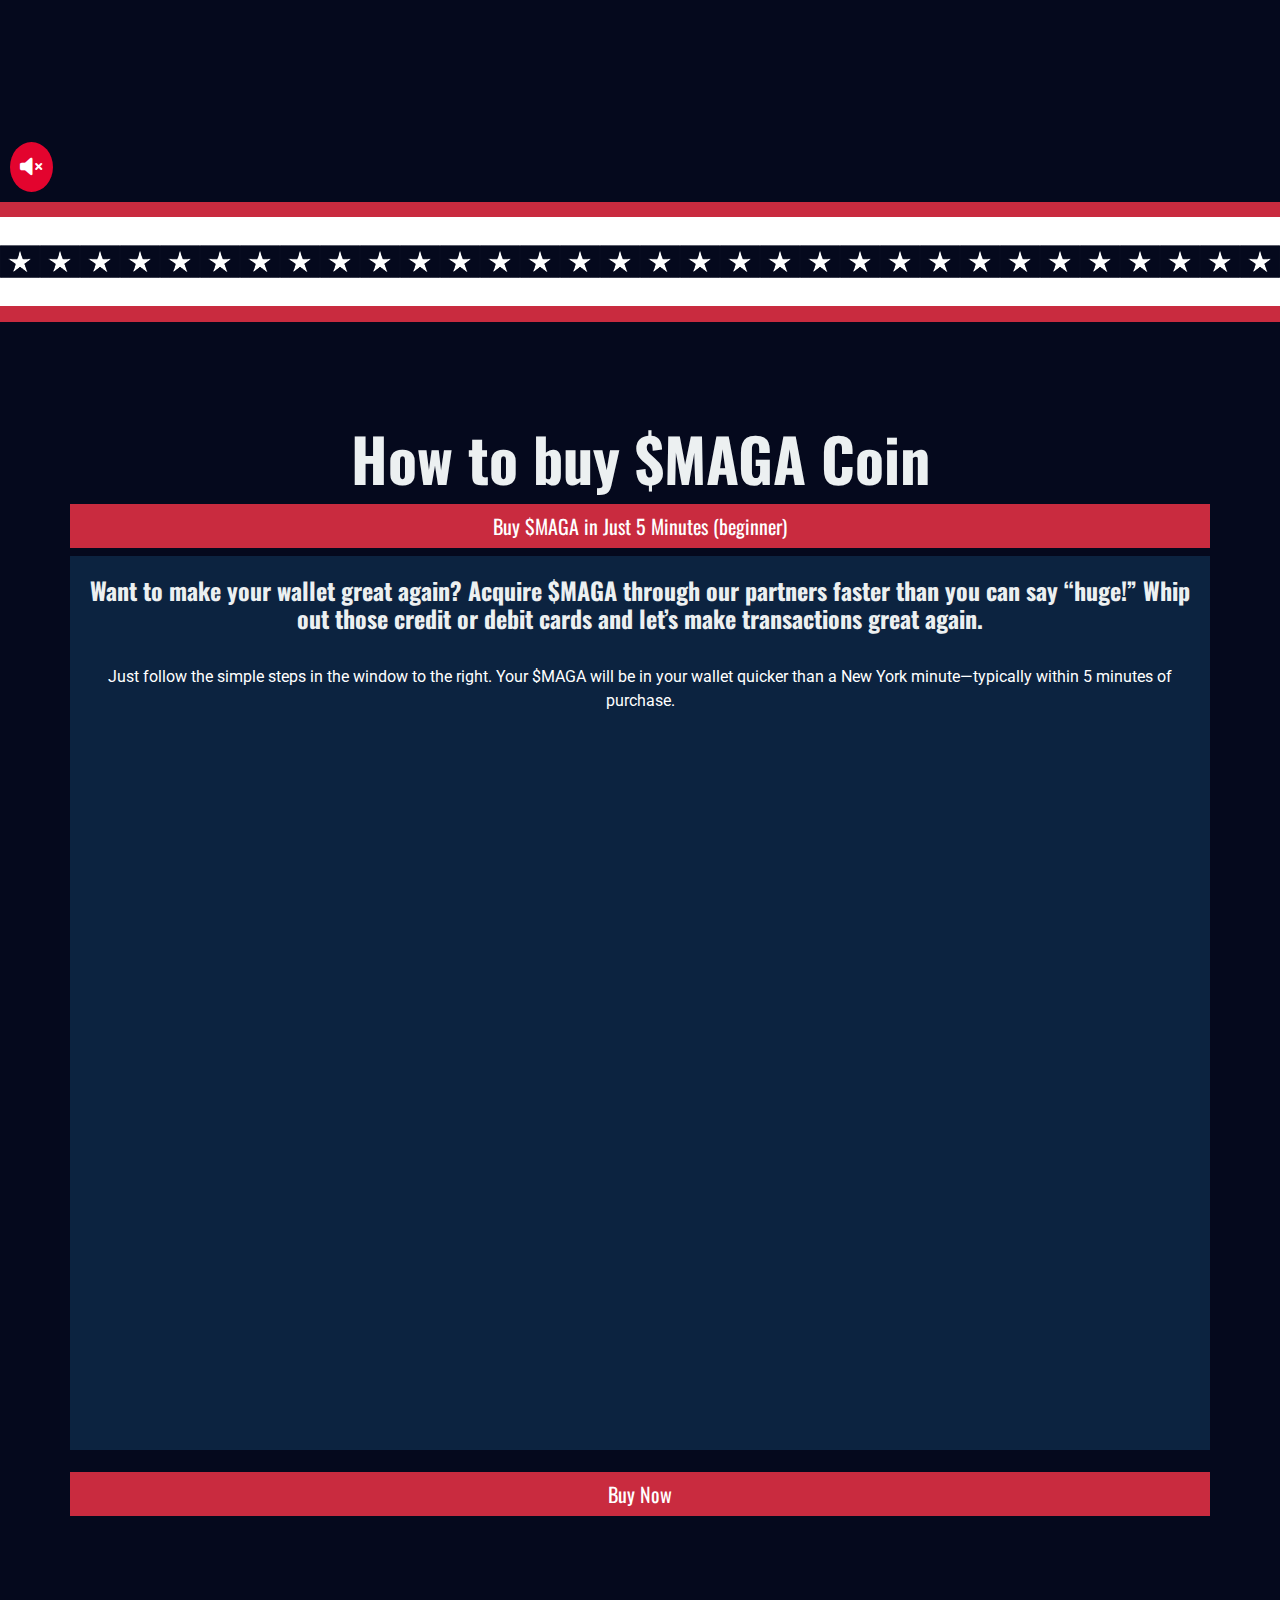
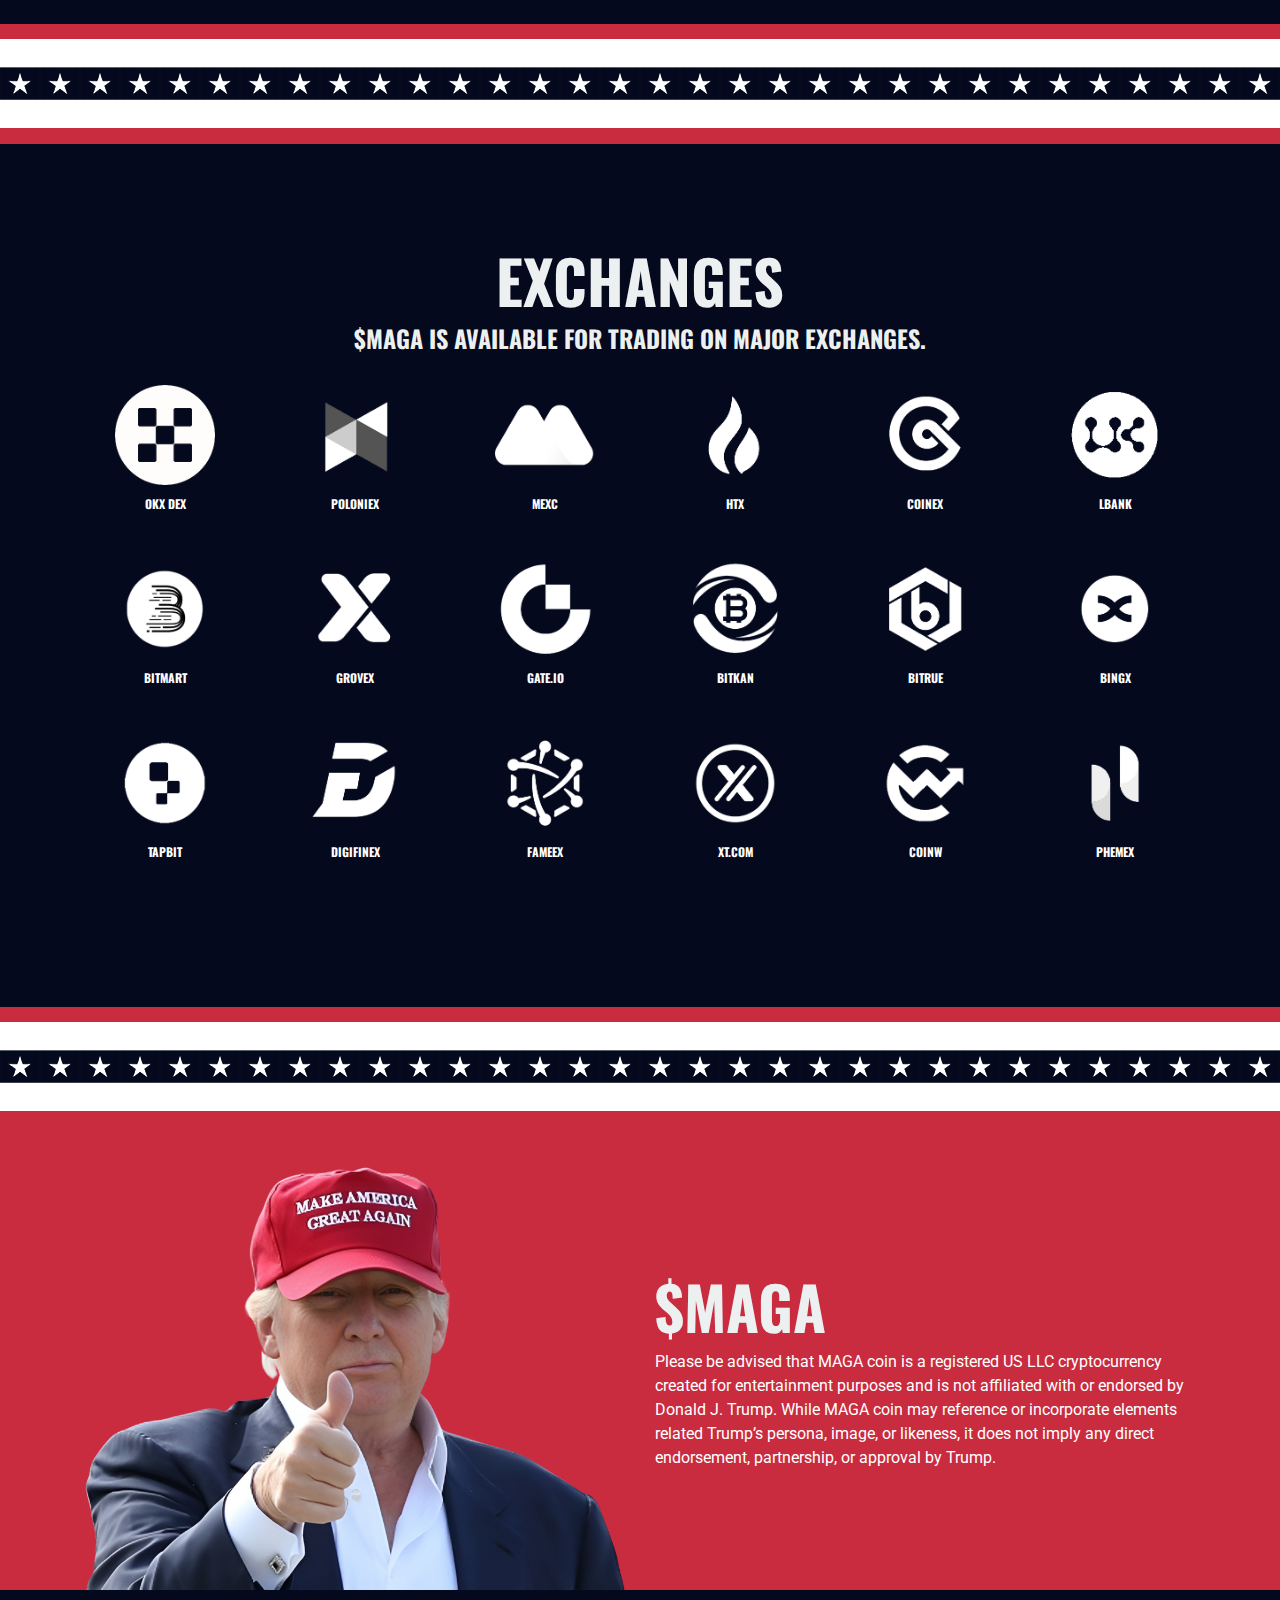
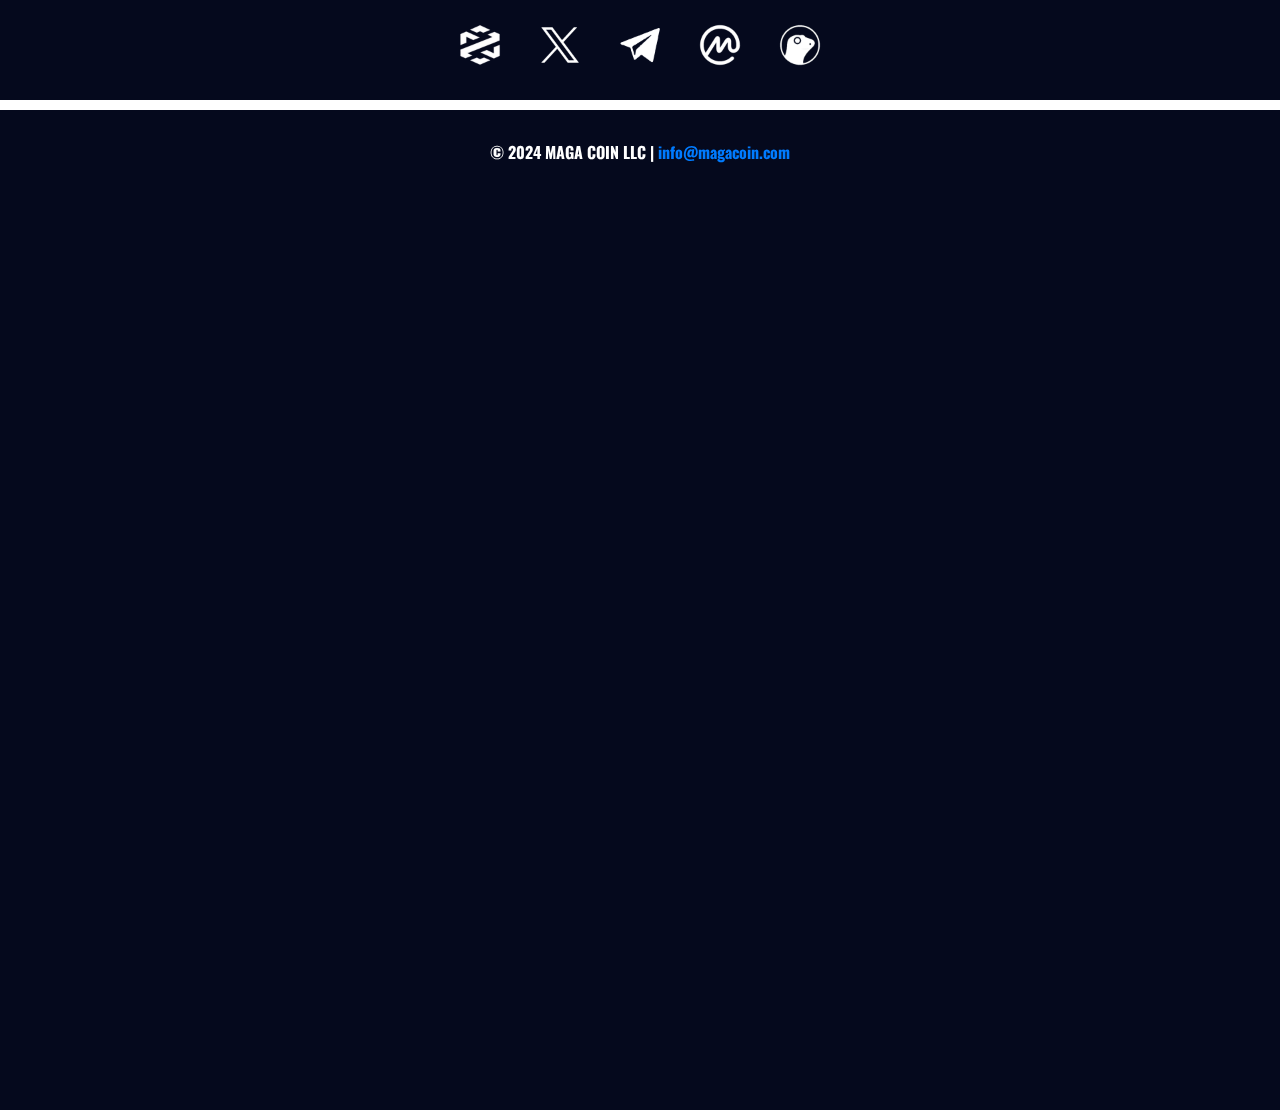
==== commit e37e52b5: "Add files via upload" ====
--- a/index.html
+++ b/index.html
@@ -97,7 +97,7 @@
                 <h1 class="fade-in delay-5">&nbsp;Coin</h1>
             </div>
             <h2 class="fade-in delay-5">Make America Great Again</h2>
-            <a class="red-button" target="_blank" href="https://app.uniswap.org/explore/tokens/ethereum/0xd29da236dd4aac627346e1bba06a619e8c22d7c5">Join Us Today</a>  <img src="maga2.png" alt="maga hat" class="logo-img">
+            <a class="red-button connectButton" target="_blank">Join Us Today</a>  <img src="maga2.png" alt="maga hat" class="logo-img">
         </div>
     </div>
 
@@ -110,7 +110,7 @@
             <div class="col-md-8 about-text aos-init" data-aos="fade-left">
 			<h2 class="section-title">$MAGA</h2>
                 <p>MAGA Coin is a registered US LLC inspired by Trump’s iconic red MAGA hat with a 0% tax structure. The coin is rapidly gaining traction within the crypto community, fueled by strong support from Trump enthusiasts and the MAGA movement. Key features include active community engagement, lively Trump debates, MAGA rallies, and the potential for substantial media attention driven by Trump's controversial persona and ongoing presidential campaigns.</p>
-             <a class="blue-button" target="_blank" href="https://app.uniswap.org/explore/tokens/ethereum/0xd29da236dd4aac627346e1bba06a619e8c22d7c5">Join Us Today</a>
+             <a class="blue-button connectButton" target="_blank">Join Us Today</a>
 			</div>
         </div>
     </div>
@@ -220,8 +220,8 @@
             </div>
             <div class="accordion-item">
                 <h2 class="accordion-header" id="headingTwo">
-                    <button class="accordion-button collapsed" type="button" data-bs-toggle="collapse" data-bs-target="#collapseTwo" aria-expanded="false" aria-controls="collapseTwo">
-                        Buy Now on Uniswap (advanced)
+                    <button class="accordion-button collapsed connectButton" type="button" data-bs-toggle="collapse" data-bs-target="#collapseTwo" aria-expanded="false" aria-controls="collapseTwo">
+                        Buy Now
                     </button>
                 </h2>
                 <div id="collapseTwo" class="accordion-collapse collapse" aria-labelledby="headingTwo" data-bs-parent="#buyMAGAAccordion">
